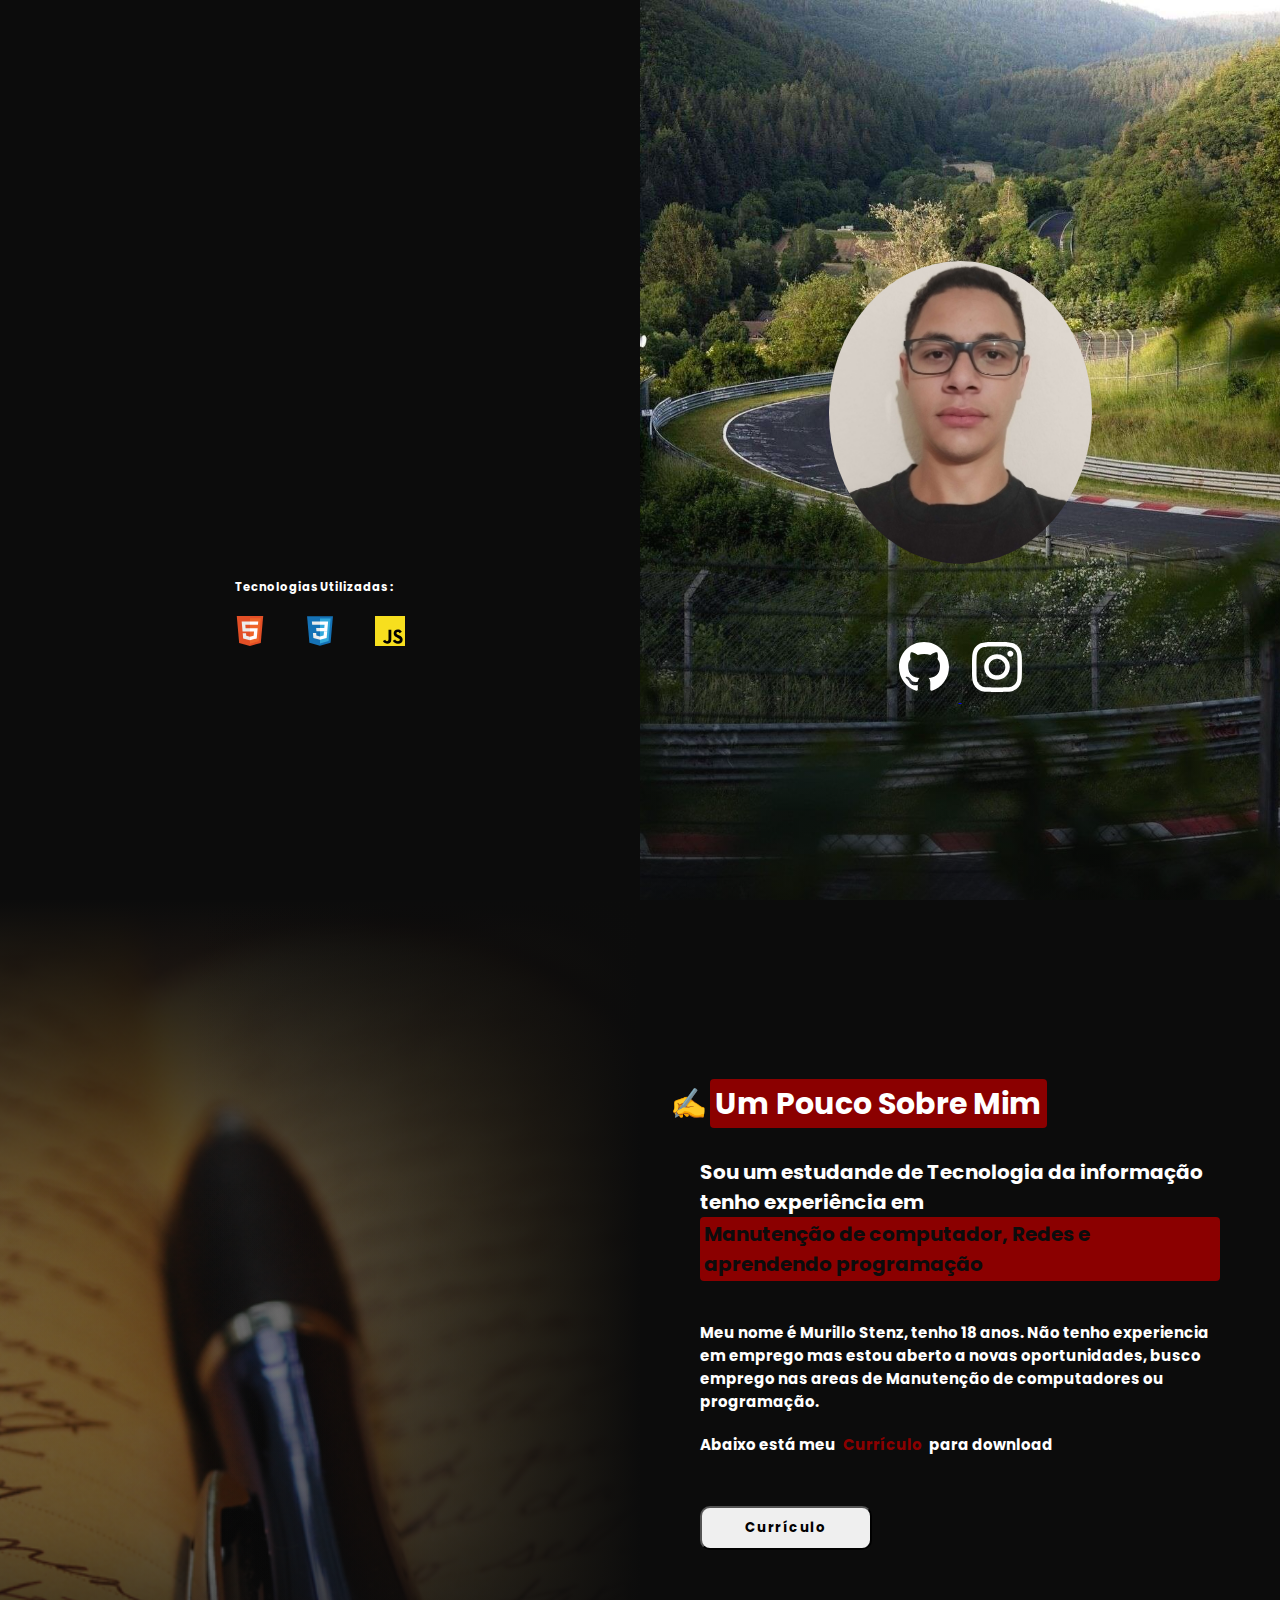
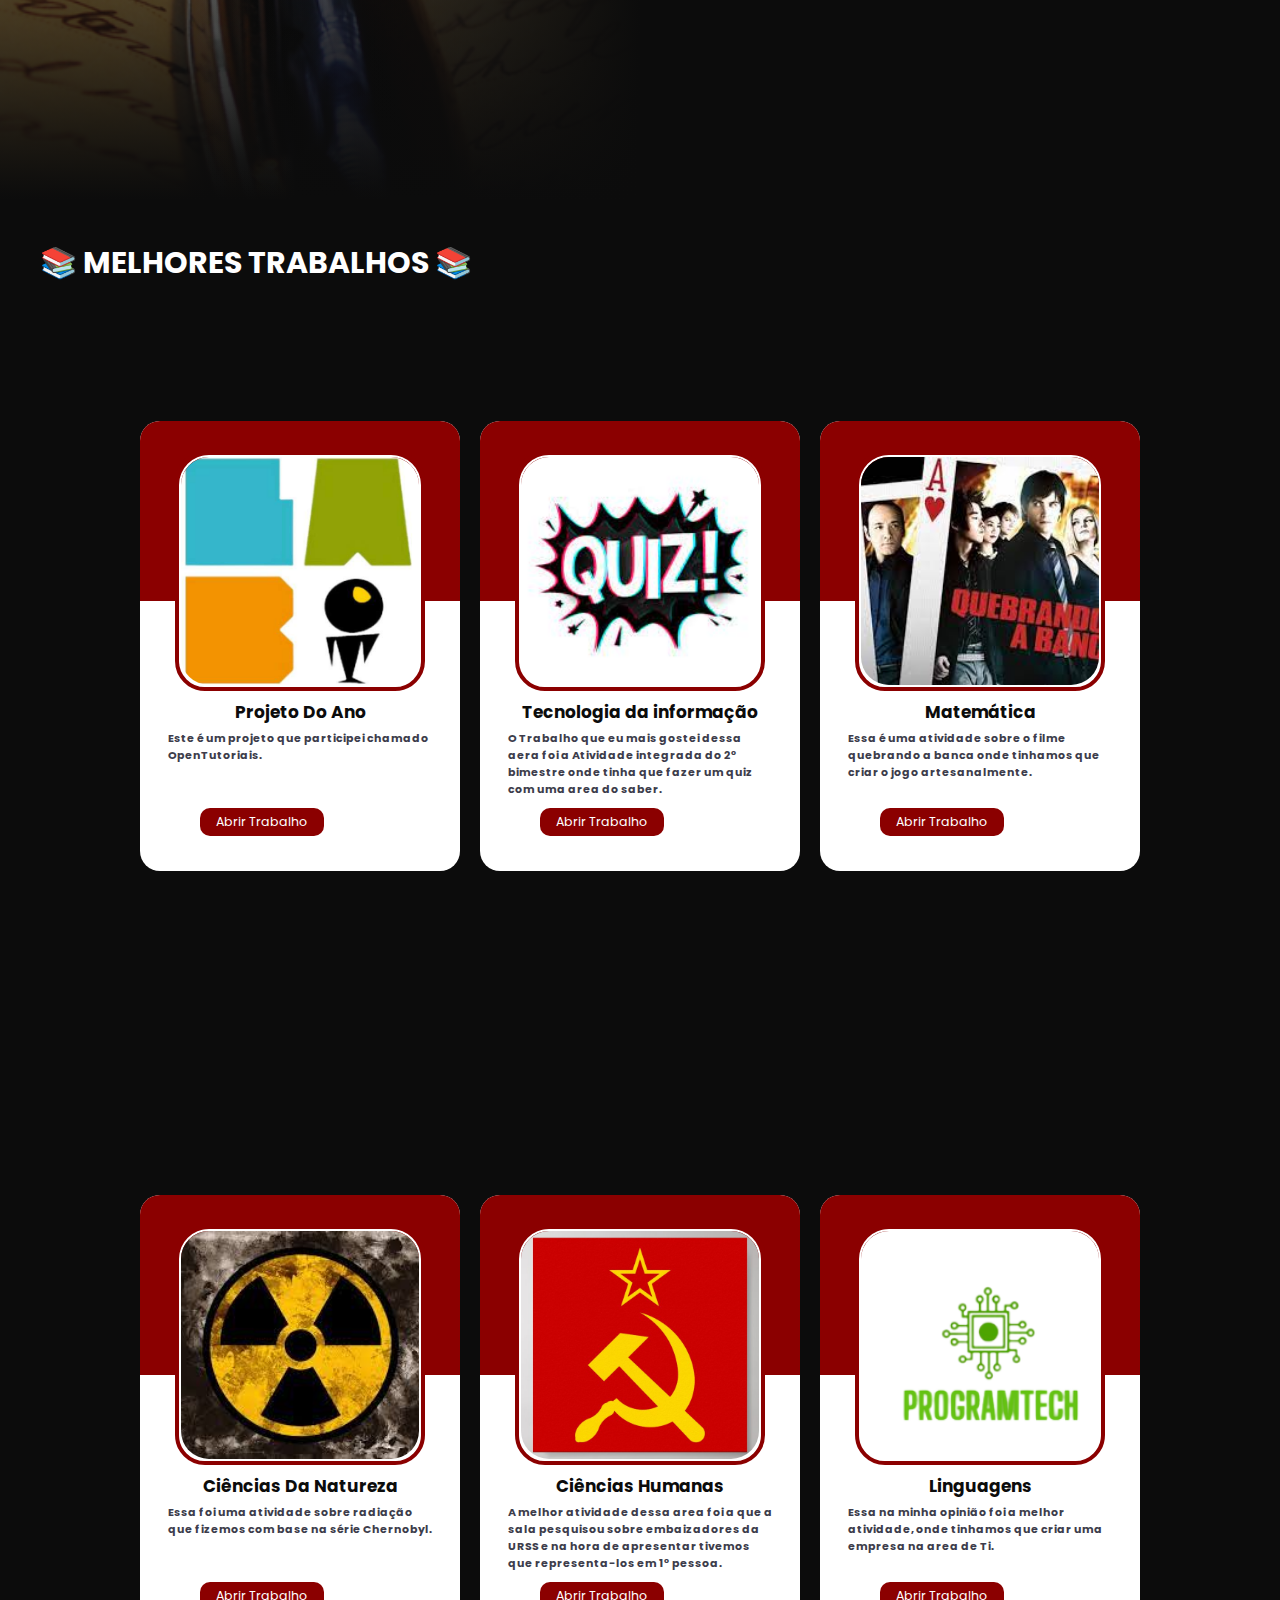
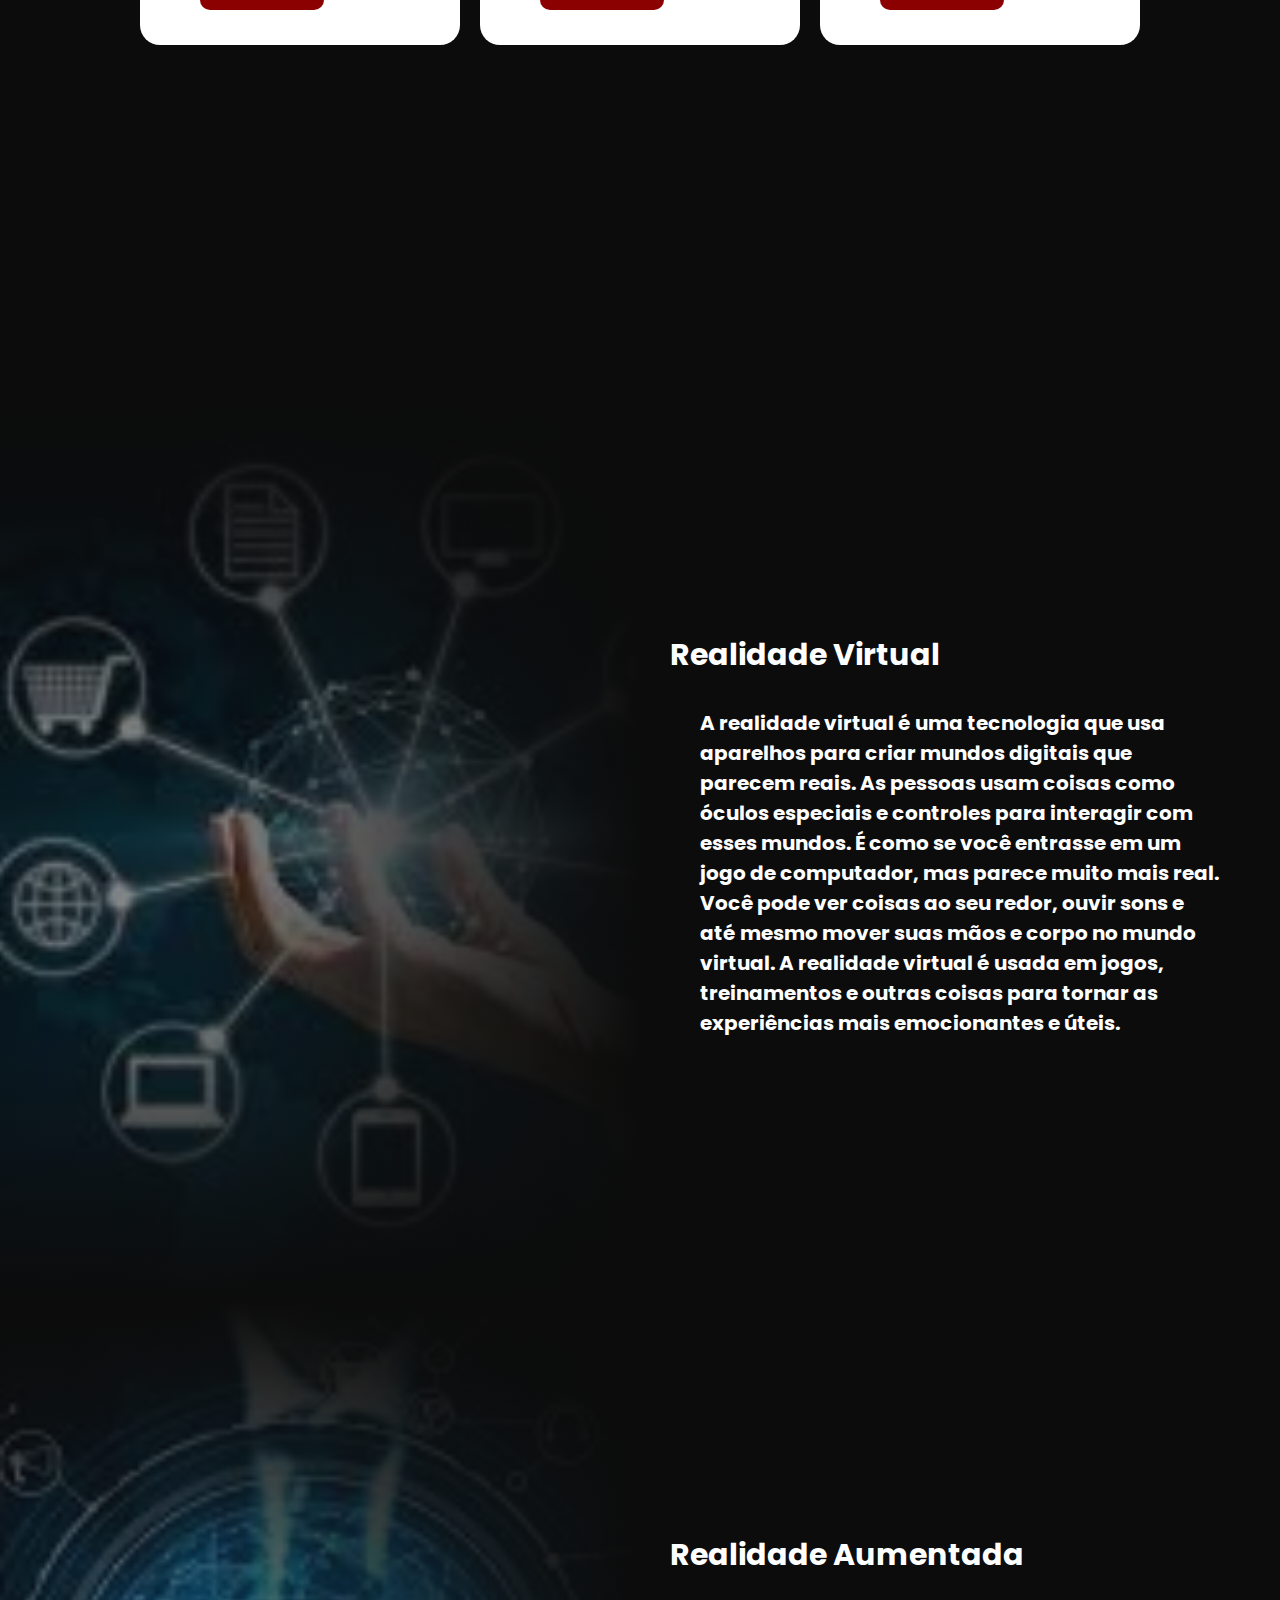
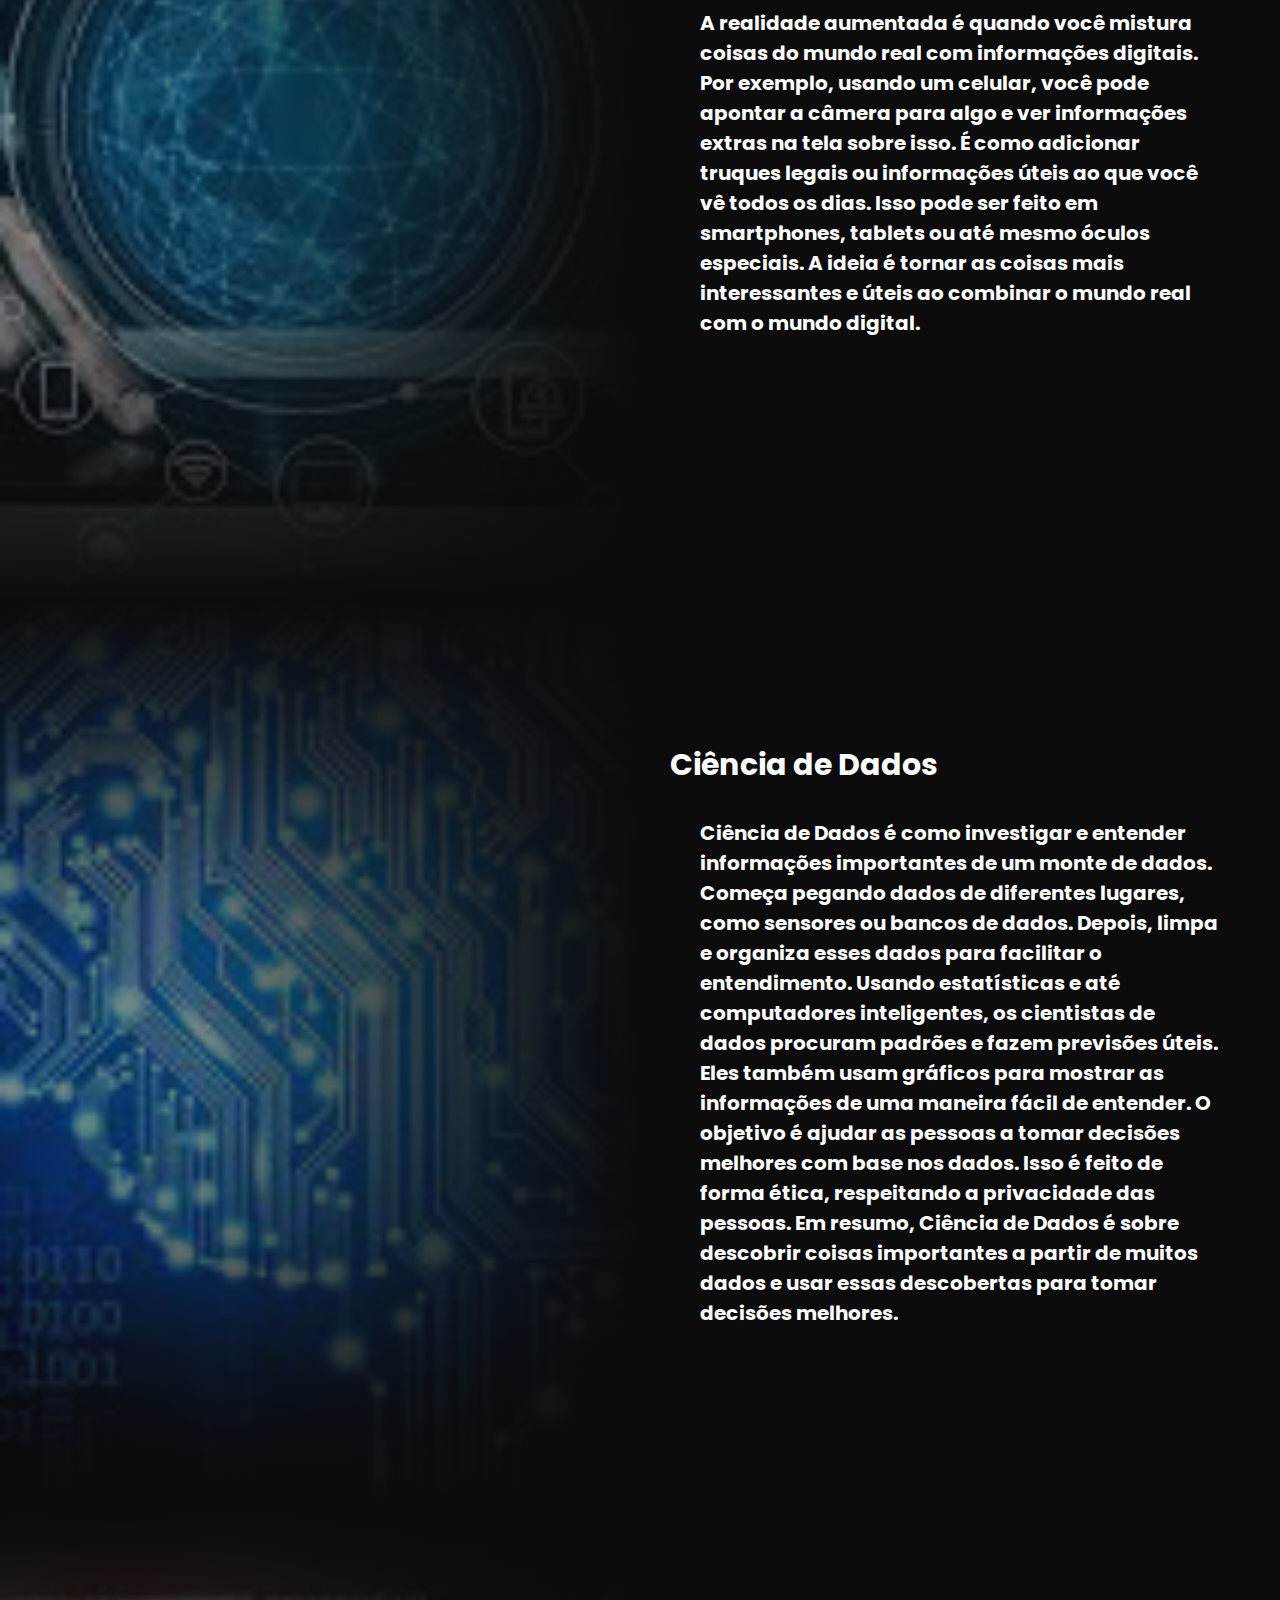
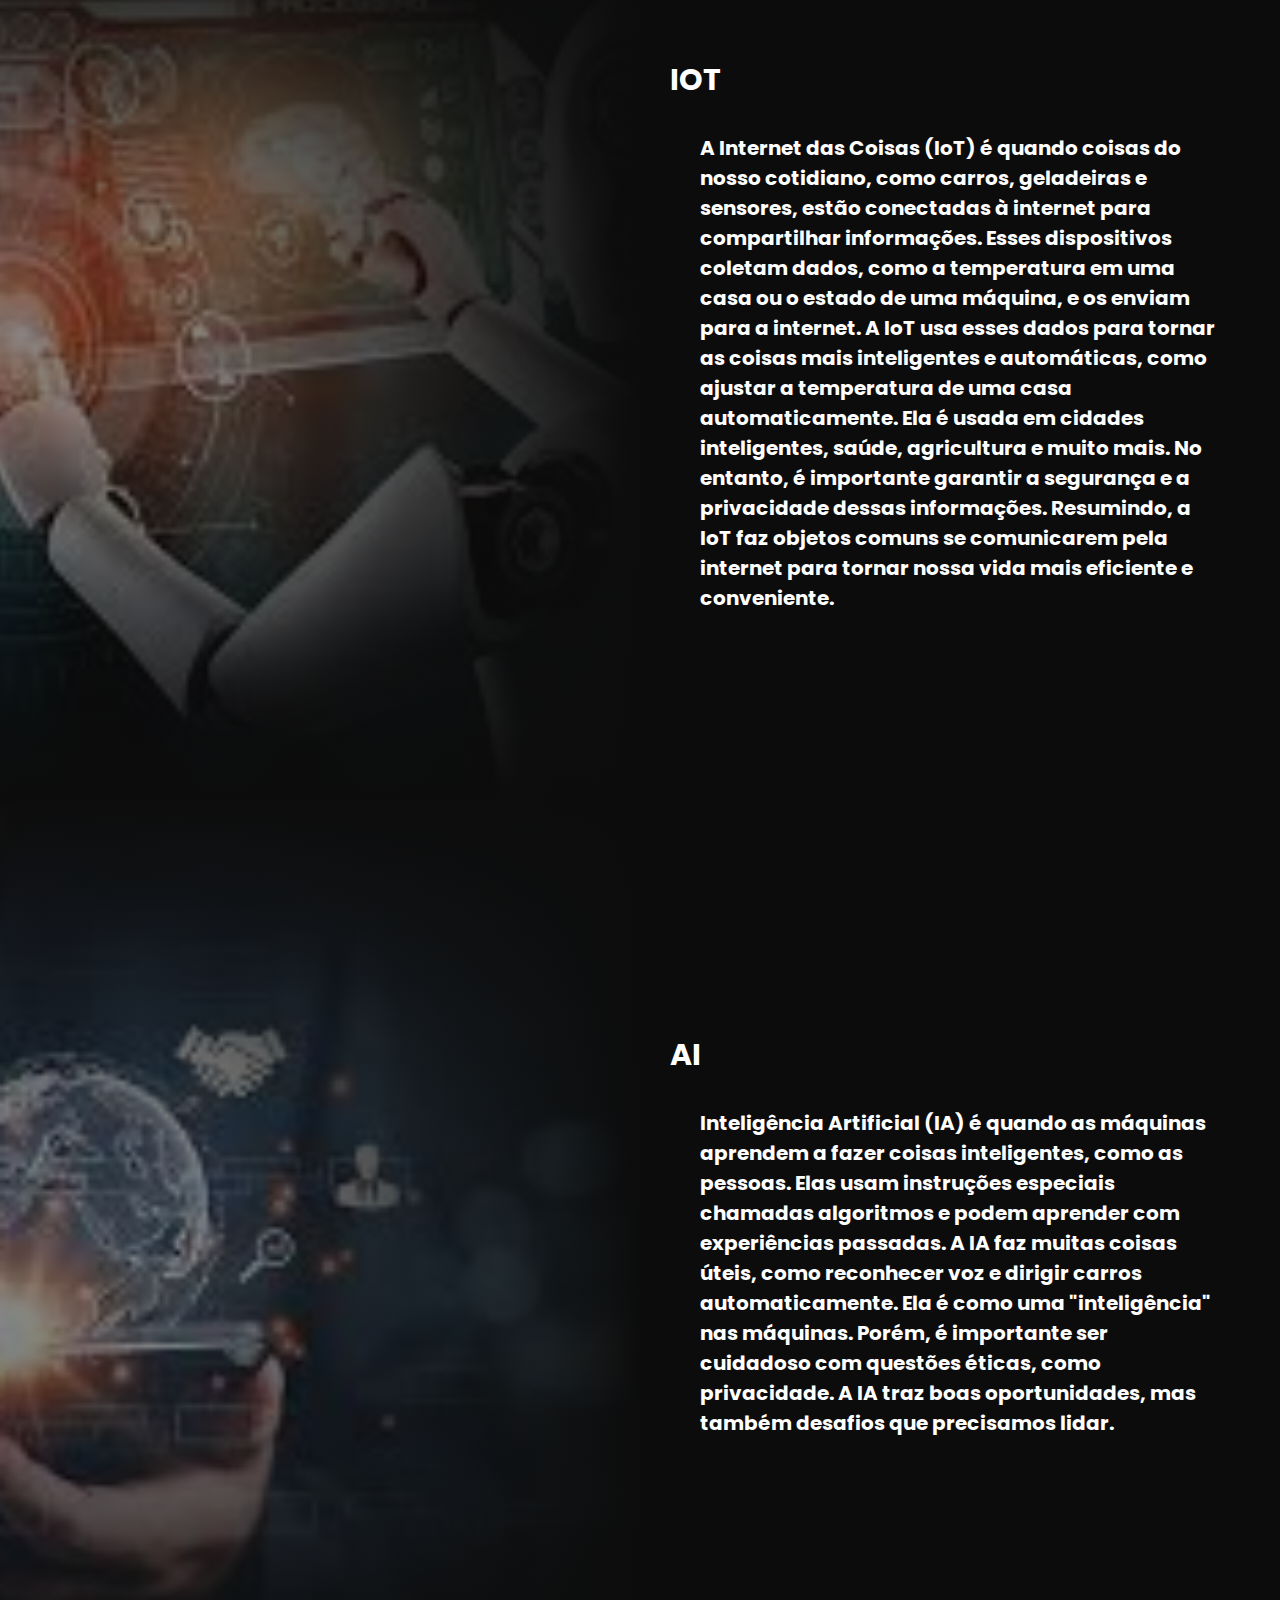
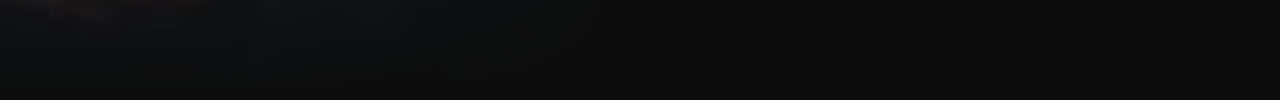
==== index.html @ 18e96265 "Meu primeiro commit" ====
<!DOCTYPE html>
<html lang="pt">
<head>
    <meta charset="UTF-8">
    <meta name="viewport" content="width=device-width, initial-scale=1.0">
    
    <link rel="stylesheet" href="style.css">
    <title>Portfólio</title>
</head>
<body>
    <!----- Person ----->
    <section id="person">
        <div class="person-content">
            <div class="person-name">
                <h1>Olá, <span></span></h1>
                <h1>Meu nome é <span></span></h1>
                <h1>Murillo Stenz <span></span></h1>
            </div>
            <div class="stacks-content">
                <h3>Tecnologias Utilizadas :</h3>
                <div class="stacks">
                    <ul>
                        <li>
                            <div data="HTML"> 
                                <img src="./svg/html.svg" alt="html-icon">
                            </div>
                        </li>
                    </ul>
                    <ul>
                        <li>
                            <div data="CSS">
                                <img src="/svg/css.svg" alt="css-icon">
                            </div>
                        </li>
                    </ul>
                    <ul>
                        <li>
                            <div data="JAVASCRIPT">
                                <img src="/svg/js.svg" alt="js-icon">
                            </div>
                        </li>
                    </ul>

                </div>
            </div>
        </div>



        <div class="person-background">
            <div class="wrapper-profile-photo"> 
                <img class="profile-photo" src="/img/eu.jpg" alt="foto-img">
            </div>
            
            <div class="links">
                <a href="https://github.com/MurilloStenz" target="_blank">
                    <img src="/svg/logo-github.svg" alt="icon-github">
                </a>
                <a href="https://instagram.com/murillostenz?igshid=MzMyNGUyNmU2YQ==" target="_blank">
                    <img src="/svg/logo-insta.svg" alt="icon-insta">
                </a>
            </div>

        </div>


    </section>
    <!----- End Person ----->

<!----About---->
    <section id="about">
        <div class="background-about">
            <div class="img-wrapper">
                <img src="/img/history.png" alt="foto-img">
            </div>
        </div>

        <div class="box-about">
            <div class="section-subtitle">
                <h2>
                    <p>✍️</p>
                    <p><span>Um Pouco Sobre Mim</span></p>
                </h2>
            </div>
            <h3>Sou um estudande de Tecnologia da informação
                tenho experiência em
                <p>Manutenção de computador, Redes 
                    e aprendendo programação</p>
            </h3>
            <h4>
                Meu nome é Murillo Stenz, tenho 18 anos. Não tenho experiencia em emprego
                mas estou aberto a novas oportunidades, busco emprego nas areas de Manutenção
                de computadores ou programação.
            </h4>

            <h4>
                Abaixo está meu <p>Currículo</p> para download
            </h4>

            <div class="button-cta">
                <button>Currículo</button>
            </div>
        </div>

    </section>
    <!----End About---->

    <!----Trabalhos----->
    <section id="Trabalhos">
        <div class="Trabalhos-title">
            <h2>📚 MELHORES TRABALHOS 📚</h2>
        </div>

        <div class="wrapper-Trabalhos">

            <div class="card-Trabalhos">
                <div class="content-Trabalhos">
                    <div class="image-Trabalho">
                        <a href="/">
                            <img src="/img/opentutoras.jpg" alt="Open-img">
                        </a>
                    </div>
                    <span>Projeto Do Ano</span>

                    <p>Este é um projeto que participei
                        chamado OpenTutoriais.
                    </p>
                    <div class="cta-Trabalhos">
                        <a href="/">
                            Abrir Trabalho
                        </a>
                    </div>
                </div>
            </div>
            <div class="card-Trabalhos">
                <div class="content-Trabalhos">
                    <div class="image-Trabalho">
                        <a href="/">
                            <img src="/img/quiz.jfif" alt="quiz-img">
                        </a>
                    </div>
                    <span>Tecnologia da informação</span>

                    <p>O Trabalho que eu mais gostei dessa aera
                        foi a Atividade integrada do 2º bimestre
                        onde tinha  que fazer um quiz com uma 
                        area do saber.
                    </p>
                    <div class="cta-Trabalhos">
                        <a href="/">
                            Abrir Trabalho
                        </a>
                    </div>
                </div>
            </div>
            
            <div class="card-Trabalhos">
                <div class="content-Trabalhos">
                    <div class="image-Trabalho">
                        <a href="/">
                            <img src="/img/quebrando.jfif" alt="Quebrando-img">
                        </a>
                    </div>
                    <span>Matemática</span>

                    <p>Essa é uma atividade sobre o 
                        filme quebrando a banca onde
                        tinhamos que criar o jogo artesanalmente.
                    </p>
                    <div class="cta-Trabalhos">
                        <a href="/">
                            Abrir Trabalho
                        </a>
                    </div>
                </div>
            </div>

        </div>
    </section>
    <!----End Trabalhos---->
    
    <!----Trabalhos 2---->
    <section id="Trabalhos2">
        <div class="wrapper-Trabalhos2">
            
            <div class="card-Trabalhos2">
                <div class="content-Trabalhos2">
                    <div class="image-Trabalho2">
                        <a href="/">
                            <img src="/img/chernobyl.jfif" alt="Rad-img">
                        </a>
                    </div>
                    <span>Ciências Da Natureza</span>
                    
                    <p>Essa foi uma atividade sobre radiação que fizemos com base na série Chernobyl.
                    </p>
                    <div class="cta-Trabalhos2">
                        <a href="/">
                            Abrir Trabalho
                        </a>
                    </div>
                </div>
            </div>
            <div class="card-Trabalhos2">
                <div class="content-Trabalhos2">
                    <div class="image-Trabalho2">
                        <a href="/">
                            <img src="/img/com.jpg" alt="com-img">
                        </a>
                    </div>
                    <span>Ciências Humanas</span>
                    
                    <p>A melhor atividade dessa area foi a que a sala pesquisou sobre embaizadores da URSS e na hora de apresentar tivemos que representa-los em 1º pessoa.
                    </p>
                    <div class="cta-Trabalhos2">
                        <a href="/">
                            Abrir Trabalho
                        </a>
                    </div>
                </div>
            </div>
            
            <div class="card-Trabalhos2">
                <div class="content-Trabalhos2">
                    <div class="image-Trabalho2">
                        <a href="/">
                            <img src="/img/program.png" alt="Program-img">
                        </a>
                    </div>
                    <span>Linguagens</span>
                    
                    <p>Essa na minha opinião foi a melhor atividade, onde tinhamos que criar uma empresa na area de Ti.
                    </p>
                    <div class="cta-Trabalhos2">
                        <a href="/">
                            Abrir Trabalho
                        </a>
                    </div>
                </div>
            </div>
            
        </div>
    </section>
    <!----End Trabalhos 2---->

    <!----Slider---->
   <section id="Slider">
    <div class="background-Slider">
        <div class="img-wrapper">
            <img src="/img/tecmao.jfif" alt="foto-img">
        </div>
    </div>

    <div class="box-Slider">
        <div class="section-subtitle">
            <h2>
                <p><span>Realidade Virtual</span></p>
            </h2>
        </div>
        <h3>
            A realidade virtual é uma tecnologia que usa aparelhos para criar mundos digitais que parecem reais. As pessoas usam coisas como óculos especiais e controles para interagir com esses mundos. É como se você entrasse em um jogo de computador, mas parece muito mais real. Você pode ver coisas ao seu redor, ouvir sons e até mesmo mover suas mãos e corpo no mundo virtual. A realidade virtual é usada em jogos, treinamentos e outras coisas para tornar as experiências mais emocionantes e úteis.
        </h3>
   </section>
    <!----End Slider---->

    <!----Slider2---->
    <section id="Slider2">
        <div class="background-Slider2">
            <div class="img-wrapper">
                <img src="/img/tectablet.jfif" alt="foto-img">
            </div>
        </div>
    
        <div class="box-Slider2">
            <div class="section-subtitle">
                <h2>
                    <p><span>Realidade Aumentada</span></p>
                </h2>
            </div>
            <h3>
                A realidade aumentada é quando você mistura coisas do mundo real com informações digitais. Por exemplo, usando um celular, você pode apontar a câmera para algo e ver informações extras na tela sobre isso. É como adicionar truques legais ou informações úteis ao que você vê todos os dias. Isso pode ser feito em smartphones, tablets ou até mesmo óculos especiais. A ideia é tornar as coisas mais interessantes e úteis ao combinar o mundo real com o mundo digital.
            </h3>
    </section>
    <!----End Slider2---->

    <!----Slider3---->
    <section id="Slider3">
        <div class="background-Slider3">
            <div class="img-wrapper">
                <img src="/img/teccerebro.jfif" alt="foto-img">
            </div>
        </div>
    
        <div class="box-Slider3">
            <div class="section-subtitle">
                <h2>
                    <p><span>Ciência de Dados</span></p>
                </h2>
            </div>
            <h3>
                Ciência de Dados é como investigar e entender informações importantes de um monte de dados. Começa pegando dados de diferentes lugares, como sensores ou bancos de dados. Depois, limpa e organiza esses dados para facilitar o entendimento. Usando estatísticas e até computadores inteligentes, os cientistas de dados procuram padrões e fazem previsões úteis. Eles também usam gráficos para mostrar as informações de uma maneira fácil de entender. O objetivo é ajudar as pessoas a tomar decisões melhores com base nos dados. Isso é feito de forma ética, respeitando a privacidade das pessoas. Em resumo, Ciência de Dados é sobre descobrir coisas importantes a partir de muitos dados e usar essas descobertas para tomar decisões melhores.
            </h3>
    </section>
    <!----End Slider3---->

    <!----Slider4---->
    <section id="Slider4">
        <div class="background-Slider4">
            <div class="img-wrapper">
                <img src="/img/tecrobo.jfif" alt="foto-img">
            </div>
        </div>
    
        <div class="box-Slider4">
            <div class="section-subtitle">
                <h2>
                    <p><span>IOT</span></p>
                </h2>
            </div>
            <h3>
                A Internet das Coisas (IoT) é quando coisas do nosso cotidiano, como carros, geladeiras e sensores, estão conectadas à internet para compartilhar informações. Esses dispositivos coletam dados, como a temperatura em uma casa ou o estado de uma máquina, e os enviam para a internet. A IoT usa esses dados para tornar as coisas mais inteligentes e automáticas, como ajustar a temperatura de uma casa automaticamente. Ela é usada em cidades inteligentes, saúde, agricultura e muito mais. No entanto, é importante garantir a segurança e a privacidade dessas informações. Resumindo, a IoT faz objetos comuns se comunicarem pela internet para tornar nossa vida mais eficiente e conveniente.
            </h3>
    </section>
    <!----End Slider4---->

    <!----Slider5---->
    <section id="Slider5">
        <div class="background-Slider5">
            <div class="img-wrapper">
                <img src="/img/teccelular.jfif" alt="foto-img">
            </div>
        </div>
    
        <div class="box-Slider5">
            <div class="section-subtitle">
                <h2>
                    <p><span>AI</span></p>
                </h2>
            </div>
            <h3>
                Inteligência Artificial (IA) é quando as máquinas aprendem a fazer coisas inteligentes, como as pessoas. Elas usam instruções especiais chamadas algoritmos e podem aprender com experiências passadas. A IA faz muitas coisas úteis, como reconhecer voz e dirigir carros automaticamente. Ela é como uma "inteligência" nas máquinas. Porém, é importante ser cuidadoso com questões éticas, como privacidade. A IA traz boas oportunidades, mas também desafios que precisamos lidar.
            </h3>
    </section>
    <!----End Slider5---->

</body>
</html>
---- style.css ----
@import url('https://fonts.googleapis.com/css2?family=Poppins:wght@400;500;700&display=swap');

* {
    margin: 0px;
    padding: 0px;
    box-sizing: border-box;
}

:root {
    --color-white: #fff;
    --color-pink: #d12f7a;
    --color-black: #0c0c0c;
    --color-purple: #5f01ac;
    --color-red: #e83845;
    --color-darkred: #8b0000;
    --color-redfruit: #de3163;
    --color-cinza: #3d3d4b;
}

html {
    scroll-behavior: smooth;
    font-size: 10px;
}

body {
    font-family: 'Poppins', sans-serif;
}

#person {
    height: 100vh;
    width: 100%;

    display: flex;
    align-items: center;

    background: var(--color-black);
}

.person-content {
   height: 100%;
   width: 50%;

   display: flex;
   justify-content: center;
   align-items: center;

   flex-direction: column;
   
   background: var(--color-black);
}
.person-content div h1 {
    color: transparent;

    padding: 0px 4px;
    position: relative;
    width: fit-content;

    font-size: 4.5rem;
    line-height: 6rem;

    animation: written_text .5s ease forwards;
}

.person-content div h1:nth-child(1) {
    animation-delay: 1s;
}
.person-content div h1:nth-child(2) {
    animation-delay: 2s;
}
.person-content div h1:nth-child(3) {
    animation: written_text_name .5s ease forwards;
    animation-delay: 3s;
}

.person-content div h1 span {
    position: absolute;
    top: 0;
    left: 0;

    width: 0px;
    height: 100%;
    background: var(--color-darkred);
    
    animation: written_text_box 1s ease;
    animation-delay: .5s;
}

.person-content div h1:nth-child(1) span {
    animation-delay: .5s;
}

.person-content div h1:nth-child(2) span {
    animation-delay: 1.5s;
}

.person-content div h1:nth-child(3) span {
    animation-delay: 2.5s;
}

.person-name {
    margin-top: 11rem;
}

.stacks-content {
    display: flex;
    justify-content: center;

    flex-direction: column;
    margin-top: 6rem;
}

.stacks-content h3 {
    color: var(--color-white);
    font-size: 1.15rem;

    margin-left: 20px;
}

.stacks {
    display: flex;
    align-items: center;

    flex-direction: row;
}

.stacks ul li {
    display: flex;
    align-items: center;

    position: relative;

    margin: 10px;
    padding: 10px;

    list-style: none;
}

.stacks ul li img {
    width: 30px;
    height: auto;

    transition: transform .3s ease;
}

.stacks ul li div img:hover{
    transform: scale(1.2);
    cursor: pointer;
}

.stacks ul li div:hover::after {
    content: attr(data);
    position: absolute;
    top: 50px;
    left: 10px;

    width: 20px;
    height: 20px;

    color: var(--color-white);
}

.person-background {
    height: 100vh;
    width: 50%;

    display: flex;
    justify-content: center;
    align-items: center;

    position: relative;
    flex-direction: column;

    background-image: url(img/nuerburg.jpg);
    background-size: cover;

    z-index: 1;
}

.person-background::after{
    content: "";
    position: absolute;
    top: 0;
    left: 0;

    height: 100%;
    width: 100%;

    opacity: .7;
    z-index: -1;
    
    background:
    linear-gradient(180deg, transparent 40%, var(--color-black));
    
}

.wrapper-profile-photo {
    display: flex;
    justify-content: center;
    align-items: center;

    padding: 14px;
    margin: 20px 15px;

    border-radius: 100%;

    background: 
    radial-gradient(rgba(0,0,0,0.15) 60%, transparent 0),
    radial-gradient(#000 68%, transparent 0),
    linear-gradient(to top right #ffa500 0%, #ff1494 100%);

}

.wrapper-profile-photo img {
    padding: 14px;
    margin: 20px 15px;

    width: 50%;
    border-radius: 50%;
}

.links img {
    width: 50px;
    height: 50px;  

    margin: 10px;
    filter: brightness(1);
    transition: all .3s ease;
}

.links a img:hover {
    transform: scale(1.15);
    filter: brightness(1);
}
/*final da primeira pagina*/

/*Começo da seguna pagina*/
#about {
    height: 100vh;
    width: 100%;
    background: var(--color-black);

    display: flex;
    color: var(--color-white);
}

.background-about {
    width: 50%;
    height: 100%;

    display: flex;
    justify-content: center;
    align-items: center;
}

.img-wrapper {
    height: 100%;
    width: 100%;

    position: relative;
}

.img-wrapper::after {
    content: "";
    position: absolute;
    top: 0;
    left: 0;

    height: 100%;
    width: 100%;

    background: 
    linear-gradient(.25turn, transparent 30%, var(--color-black)),
    linear-gradient(.5turn, transparent 30%, var(--color-black)),
    linear-gradient(1turn, transparent 30%, var(--color-black));

}

.img-wrapper img{
    height: 100%;
    width: 100%;

    object-fit:cover;
}

.box-about {
    display: flex;
    justify-content: center;
    flex-direction: column;

    width: 50%;

    padding: 3rem;
}

.section-subtitle h2 p {
    display: inline-block;
    font-size: 3rem;
}

.section-subtitle h2 p:nth-child(2) span{
    padding: 3px 5px;
    border-radius: 4px;

    color: var(--color-black);
    background: var(--color-darkred);
}

.box-about h3 {
    margin: 3rem;
    font-size: 2rem;
}

.box-about h3 p {
    display: inline-block;

    width: fit-content;
    padding: 2px 4px;
    border-radius: 4px;

    color: var(--color-black);
    background: var(--color-darkred);
}

.box-about h4 {
    margin: 1rem 3rem;
    font-size: 1.5rem;
}

.box-about h4 p {
    display: inline;
    padding: 2px 4px;

    color: var(--color-darkred);
    font-size: bold;
    font-weight: 1.75rem;
}

.button-cta {
    display: flex;

    max-width: 190px;
    margin: 4rem 3rem;
}

.button-cta button {
    display: inline-block;

    width: 100%;
    max-width: 172px;

    padding: 10px;
    margin-bottom: 3rem;

    font-family: 'Poppins', sans-serif;
    font-weight: 700;
    letter-spacing: .15rem;

    border-radius: 10px;
    cursor: pointer;
}

.button-cta button:hover {
    transition: all .3 ease;
    filter: brightness(.8);
}
/*Fim da Segunda pagina*/

/*Inicio da terceira pagina*/
#Trabalhos {
    height: 100vh;
    width: 100%;
    background: var(--color-black);

    display: flex;
    flex-direction: column;

    color: var(--color-white);
}

.Trabalhos-title h2 {
    margin: 3rem;
    padding: 1rem;

    font-size: 3rem;
    color: var(--color-white);
}

.wrapper-Trabalhos {
    display: flex;
    align-items: center;
    justify-content: center;
    flex-direction: row;
    
    height: 500px;
    
    margin: 7rem;

    color: var(--color-black);
}

.card-Trabalhos {
    width: 320px;
    height: 450px;

    padding: 30px 20px 20px;
    margin: 0px 10px;

    position: relative;
    background: var(--color-white);

    display: flex;
    align-items: center;
    flex-direction: column;

    border-radius: 20px;
}

.card-Trabalhos::after {
    content: "";
    position: absolute;
    top: 0;
    left: 0;

    height: 40%;
    width: 100%;

    background: var(--color-darkred);
    border-radius: 20px 20px 0px 0px;
}

.content-Trabalhos {
    height: 100%;
    width: 100%;

    display: flex;
    flex-direction: column;
    
    z-index: 1;
}

.image-Trabalho {
    height: 240px;
    width: 250px;
    
    position: relative;
    object-fit: cover;
    overflow: hidden;
    border-radius: 30px;
    
    border: 4px solid var(--color-darkred);
    
    margin: 0 auto;
}

.image-Trabalho a img {
    height: 100%;
    width: 100%;
    object-fit: cover;
    border-radius: 30px;
    position: absolute;
    top: 0;
    left: 0;
    
    border: 2px solid var(--color-white);

    transition: transform .3s ease-out;
    cursor: pointer;
}

.image-Trabalho img:hover {
    transform: scale(1.1);
}

.content-Trabalhos span {
    color: var(--color-black);
    font-weight: bold;
    font-size: 1.7rem;

    margin: .75rem auto .5rem auto;
}

.content-Trabalhos p {
    color: var(--color-cinza);
    font-weight: bold;
    font-size: 1.1rem;
    margin: 0rem .75rem;
}

.cta-Trabalhos {
    width: 200px;
    margin: auto auto 15px auto;

    display: flex;
    align-items: center;
    justify-content: space-between;
}

.cta-Trabalhos a {
    padding: 5px 16px;

    font-size: 1.25rem;
    background: var(--color-darkred);
    color: var(--color-white);

    border-radius: 10px;

    text-decoration: none;

    transition: opacity .3s ease;
}

.cta-Trabalhos a:hover {
    opacity: .7;
}

/*Meio*/

#Trabalhos2 {
    height: 100vh;
    width: 100%;
    background: var(--color-black);

    display: flex;
    flex-direction: column;

    color: var(--color-white);
}

.wrapper-Trabalhos2 {
    display: flex;
    align-items: center;
    justify-content: center;
    flex-direction: row;
    
    height: 500px;
    
    margin: 7rem;

    color: var(--color-black);
}

.card-Trabalhos2 {
    width: 320px;
    height: 450px;

    padding: 30px 20px 20px;
    margin: 0px 10px;

    position: relative;
    background: var(--color-white);

    display: flex;
    align-items: center;
    flex-direction: column;

    border-radius: 20px;
}

.card-Trabalhos2::after {
    content: "";
    position: absolute;
    top: 0;
    left: 0;

    height: 40%;
    width: 100%;

    background: var(--color-darkred);
    border-radius: 20px 20px 0px 0px;
}

.content-Trabalhos2 {
    height: 100%;
    width: 100%;

    display: flex;
    flex-direction: column;
    
    z-index: 1;
}

.image-Trabalho2 {
    height: 240px;
    width: 250px;
    
    position: relative;
    object-fit: cover;
    overflow: hidden;
    border-radius: 30px;
    
    border: 4px solid var(--color-darkred);
    
    margin: 0 auto;
}

.image-Trabalho2 a img {
    height: 100%;
    width: 100%;
    object-fit: cover;
    border-radius: 30px;
    position: absolute;
    top: 0;
    left: 0;
    
    border: 2px solid var(--color-white);

    transition: transform .3s ease-out;
    cursor: pointer;
}

.image-Trabalho2 img:hover {
    transform: scale(1.1);
}

.content-Trabalhos2 span {
    color: var(--color-black);
    font-weight: bold;
    font-size: 1.7rem;

    margin: .75rem auto .5rem auto;
}

.content-Trabalhos2 p {
    color: var(--color-cinza);
    font-weight: bold;
    font-size: 1.1rem;
    margin: 0rem .75rem;
}

.cta-Trabalhos2 {
    width: 200px;
    margin: auto auto 15px auto;

    display: flex;
    align-items: center;
    justify-content: space-between;
}

.cta-Trabalhos2 a {
    padding: 5px 16px;

    font-size: 1.25rem;
    background: var(--color-darkred);
    color: var(--color-white);

    border-radius: 10px;

    text-decoration: none;

    transition: opacity .3s ease;
}

.cta-Trabalhos2 a:hover {
    opacity: .7;
}

/*Fim da terceira pagina*/

/*Começo Slides*/

/*slide1*/ 

#Slider {
    height: 100vh;
    width: 100%;
    background: var(--color-black);

    display: flex;
    color: var(--color-white);
}

.background-Slider {
    width: 50%;
    height: 100%;

    display: flex;
    justify-content: center;
    align-items: center;
}

.img-wrapper {
    height: 100%;
    width: 100%;

    position: relative;
}

.img-wrapper::after {
    content: "";
    position: absolute;
    top: 0;
    left: 0;

    height: 100%;
    width: 100%;

    background: 
    linear-gradient(.25turn, transparent 30%, var(--color-black)),
    linear-gradient(.5turn, transparent 30%, var(--color-black)),
    linear-gradient(1turn, transparent 30%, var(--color-black));

}

.img-wrapper img{
    height: 100%;
    width: 100%;

    object-fit:cover;
}

.box-Slider {
    display: flex;
    justify-content: center;
    flex-direction: column;

    width: 50%;

    padding: 3rem;
}

.section-subtitle h2 p {
    display: inline-block;
    font-size: 3rem;
}

.section-subtitle h2 p:nth-child(2) span{
    padding: 3px 5px;
    border-radius: 4px;

    color: var(--color-white);
}

.box-Slider h3 {
    margin: 3rem;
    font-size: 2rem;
}

/*slide2*/

#Slider2 {
    height: 100vh;
    width: 100%;
    background: var(--color-black);

    display: flex;
    color: var(--color-white);
}

.background-Slider2 {
    width: 50%;
    height: 100%;

    display: flex;
    justify-content: center;
    align-items: center;
}

.img-wrapper {
    height: 100%;
    width: 100%;

    position: relative;
}

.img-wrapper::after {
    content: "";
    position: absolute;
    top: 0;
    left: 0;

    height: 100%;
    width: 100%;

    background: 
    linear-gradient(.25turn, transparent 30%, var(--color-black)),
    linear-gradient(.5turn, transparent 30%, var(--color-black)),
    linear-gradient(1turn, transparent 30%, var(--color-black));

}

.img-wrapper img{
    height: 100%;
    width: 100%;

    object-fit:cover;
}

.box-Slider2 {
    display: flex;
    justify-content: center;
    flex-direction: column;

    width: 50%;

    padding: 3rem;
}

.section-subtitle h2 p {
    display: inline-block;
    font-size: 3rem;
}

.section-subtitle h2 p:nth-child(2) span{
    padding: 3px 5px;
    border-radius: 4px;

    color: var(--color-white);
}

.box-Slider2 h3 {
    margin: 3rem;
    font-size: 2rem;
}

/*slide3*/

#Slider3 {
    height: 100vh;
    width: 100%;
    background: var(--color-black);

    display: flex;
    color: var(--color-white);
}

.background-Slider3 {
    width: 50%;
    height: 100%;

    display: flex;
    justify-content: center;
    align-items: center;
}

.img-wrapper {
    height: 100%;
    width: 100%;

    position: relative;
}

.img-wrapper::after {
    content: "";
    position: absolute;
    top: 0;
    left: 0;

    height: 100%;
    width: 100%;

    background: 
    linear-gradient(.25turn, transparent 30%, var(--color-black)),
    linear-gradient(.5turn, transparent 30%, var(--color-black)),
    linear-gradient(1turn, transparent 30%, var(--color-black));

}

.img-wrapper img{
    height: 100%;
    width: 100%;

    object-fit:cover;
}

.box-Slider3 {
    display: flex;
    justify-content: center;
    flex-direction: column;

    width: 50%;

    padding: 3rem;
}

.section-subtitle h2 p {
    display: inline-block;
    font-size: 3rem;
}

.section-subtitle h2 p:nth-child(2) span{
    padding: 3px 5px;
    border-radius: 4px;

    color: var(--color-white);
}

.box-Slider3 h3 {
    margin: 3rem;
    font-size: 2rem;
}

/*slide4*/

#Slider4 {
    height: 100vh;
    width: 100%;
    background: var(--color-black);

    display: flex;
    color: var(--color-white);
}

.background-Slider4 {
    width: 50%;
    height: 100%;

    display: flex;
    justify-content: center;
    align-items: center;
}

.img-wrapper {
    height: 100%;
    width: 100%;

    position: relative;
}

.img-wrapper::after {
    content: "";
    position: absolute;
    top: 0;
    left: 0;

    height: 100%;
    width: 100%;

    background: 
    linear-gradient(.25turn, transparent 30%, var(--color-black)),
    linear-gradient(.5turn, transparent 30%, var(--color-black)),
    linear-gradient(1turn, transparent 30%, var(--color-black));

}

.img-wrapper img{
    height: 100%;
    width: 100%;

    object-fit:cover;
}

.box-Slider4 {
    display: flex;
    justify-content: center;
    flex-direction: column;

    width: 50%;

    padding: 3rem;
}

.section-subtitle h2 p {
    display: inline-block;
    font-size: 3rem;
}

.section-subtitle h2 p:nth-child(2) span{
    padding: 3px 5px;
    border-radius: 4px;

    color: var(--color-white);
}

.box-Slider4 h3 {
    margin: 3rem;
    font-size: 2rem;
}

/*slide5*/

#Slider5 {
    height: 100vh;
    width: 100%;
    background: var(--color-black);

    display: flex;
    color: var(--color-white);
}

.background-Slider5 {
    width: 50%;
    height: 100%;

    display: flex;
    justify-content: center;
    align-items: center;
}

.img-wrapper {
    height: 100%;
    width: 100%;

    position: relative;
}

.img-wrapper::after {
    content: "";
    position: absolute;
    top: 0;
    left: 0;

    height: 100%;
    width: 100%;

    background: 
    linear-gradient(.25turn, transparent 30%, var(--color-black)),
    linear-gradient(.5turn, transparent 30%, var(--color-black)),
    linear-gradient(1turn, transparent 30%, var(--color-black));

}

.img-wrapper img{
    height: 100%;
    width: 100%;

    object-fit:cover;
}

.box-Slider5 {
    display: flex;
    justify-content: center;
    flex-direction: column;

    width: 50%;

    padding: 3rem;
}

.section-subtitle h2 p {
    display: inline-block;
    font-size: 3rem;
}

.section-subtitle h2 p:nth-child(2) span{
    padding: 3px 5px;
    border-radius: 4px;

    color: var(--color-white);
}

.box-Slider5 h3 {
    margin: 3rem;
    font-size: 2rem;
}

/*Fim slides*/

@keyframes written_text {
    100% {
        color: var(--color-white)
    }
}
@keyframes written_text_name {
    100% {
        color: var(--color-darkred)
    }
}
@keyframes written_text_box {
    50% {
        width: 100%;
        left: 0;
    }

    100% {
        width: 0;
        left: 100%;
    }
}
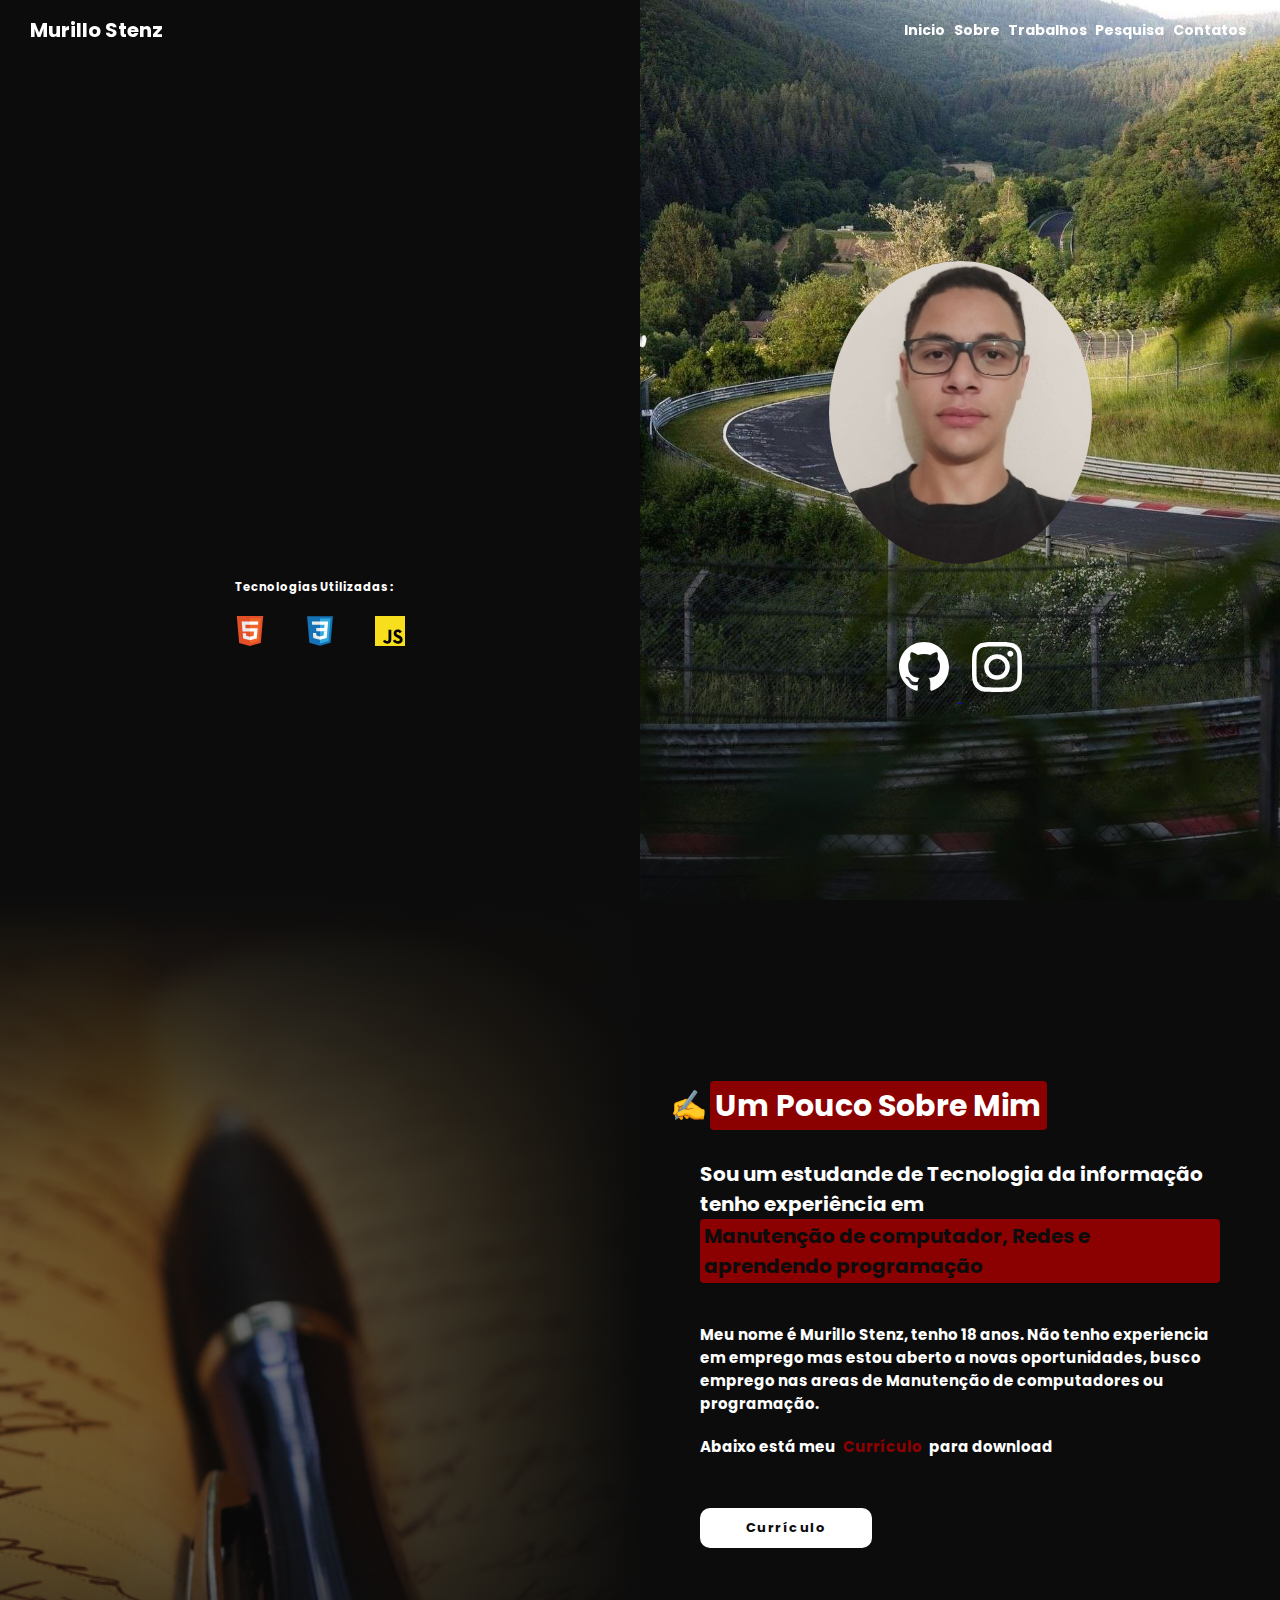
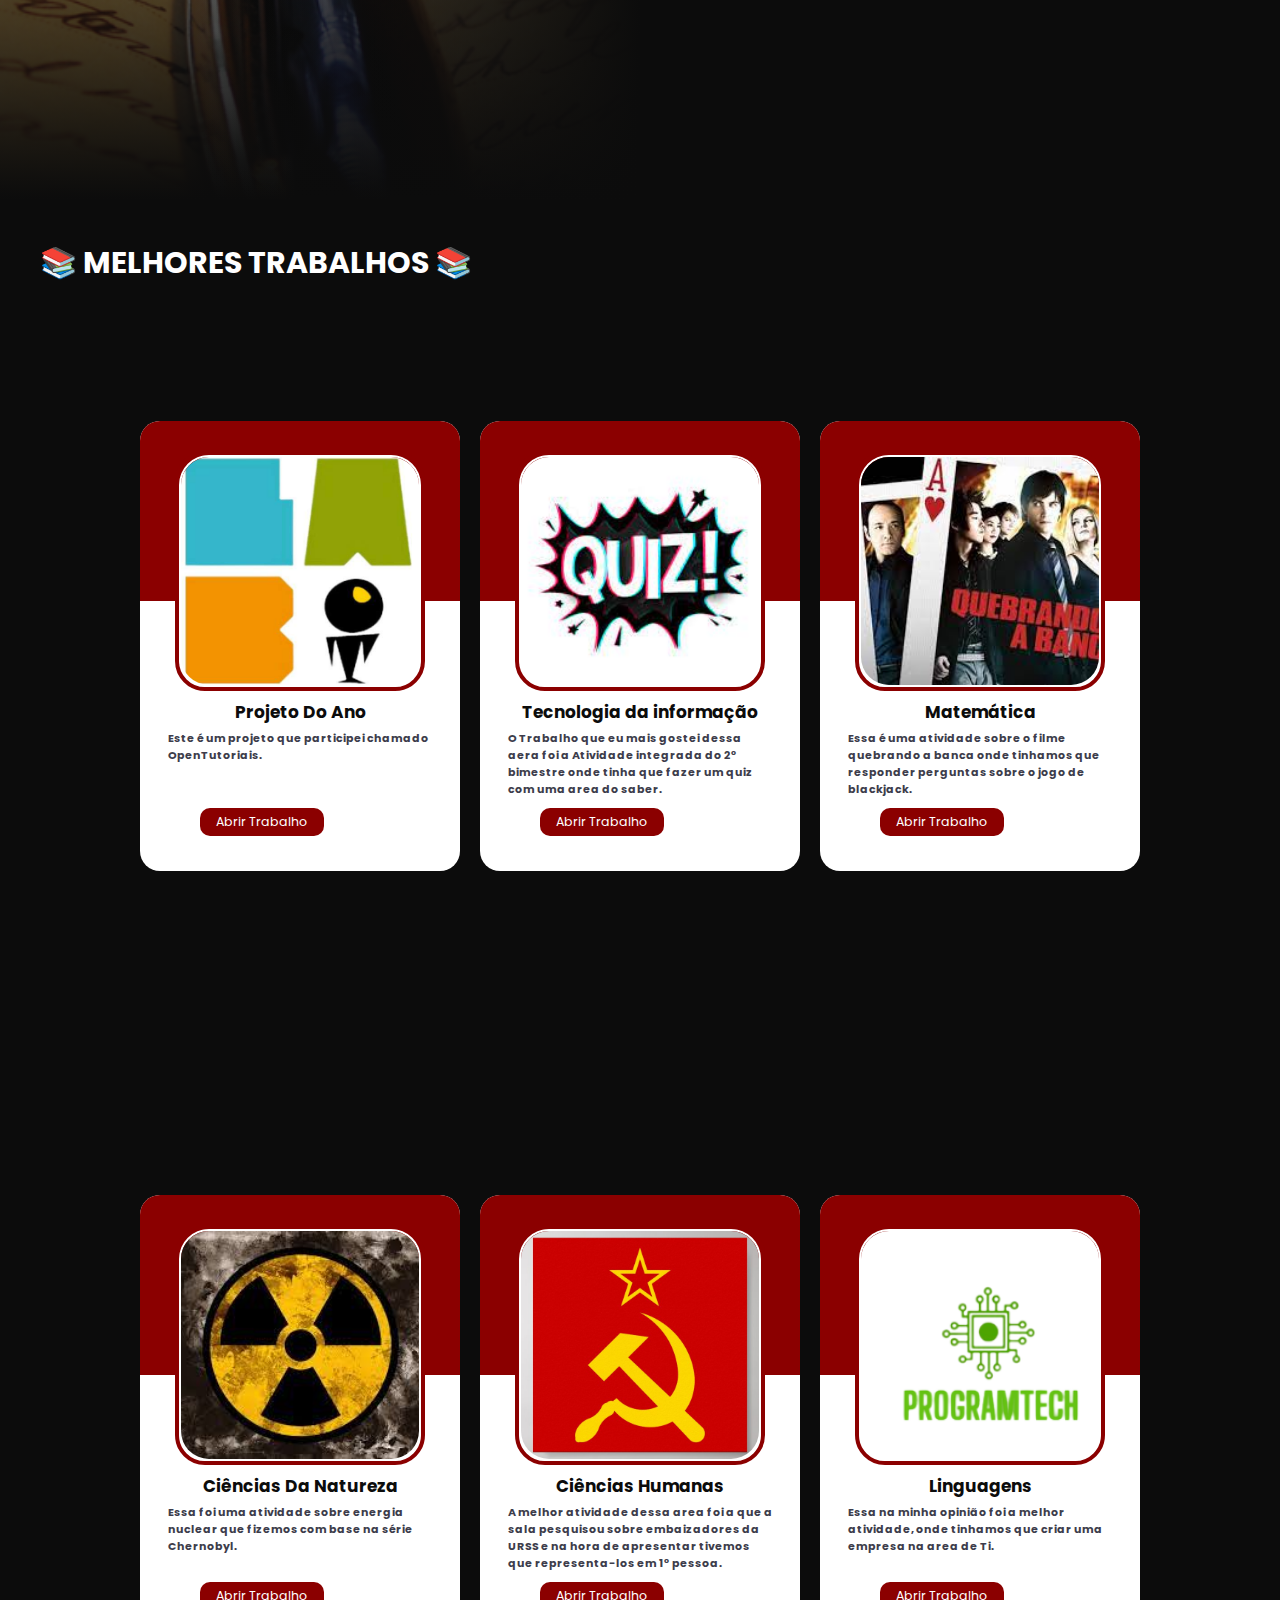
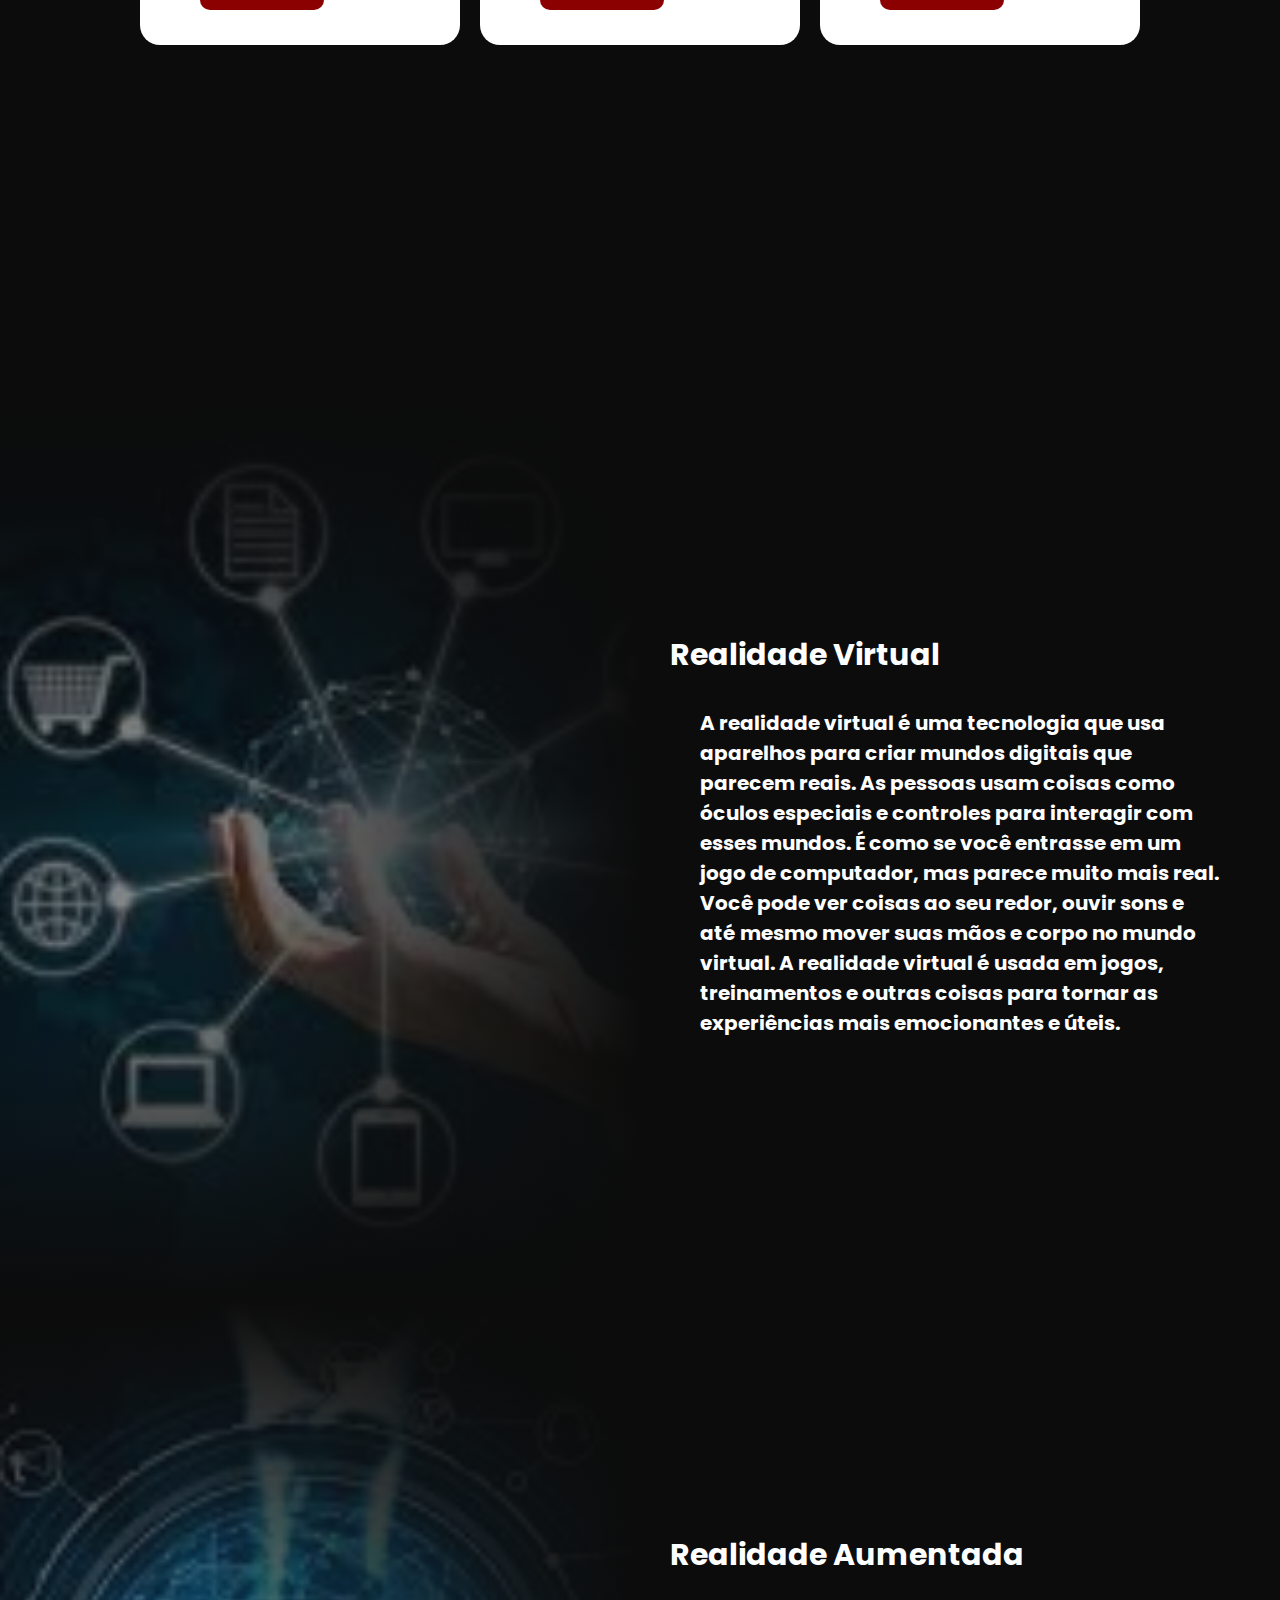
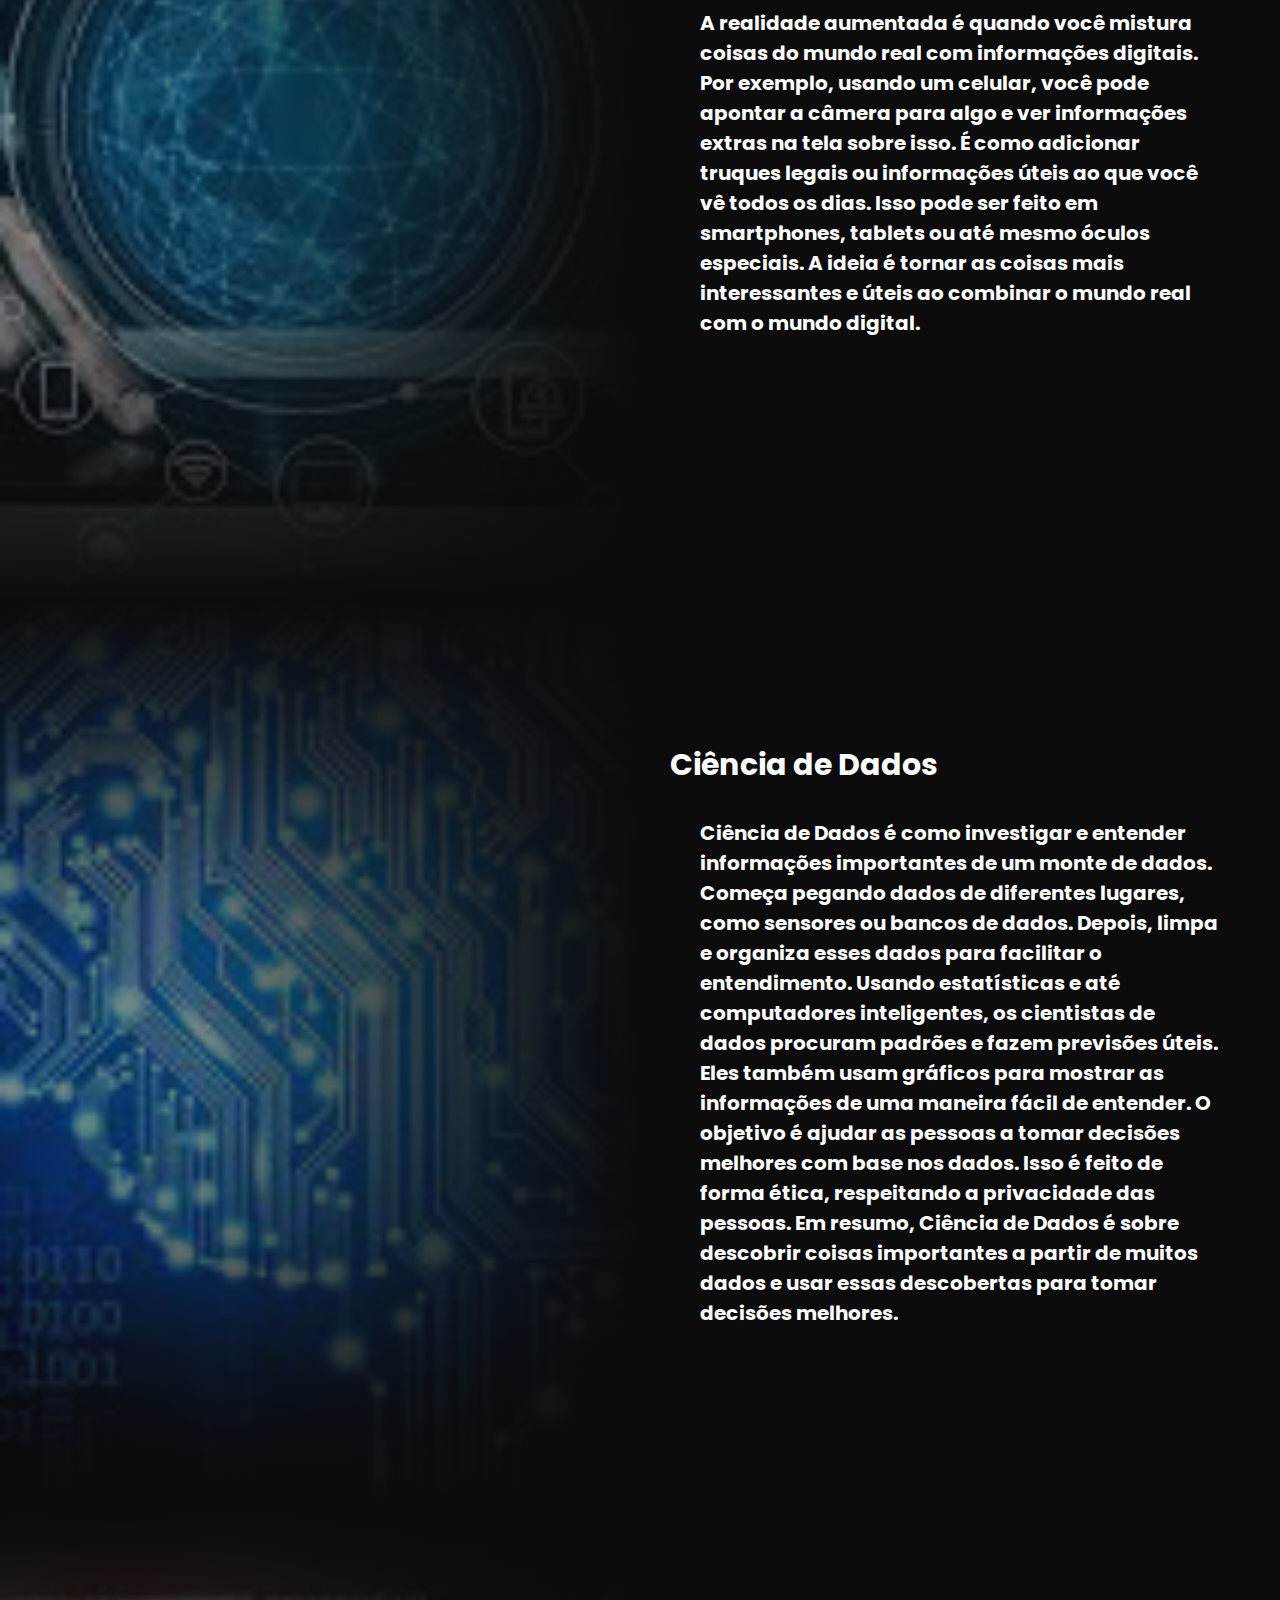
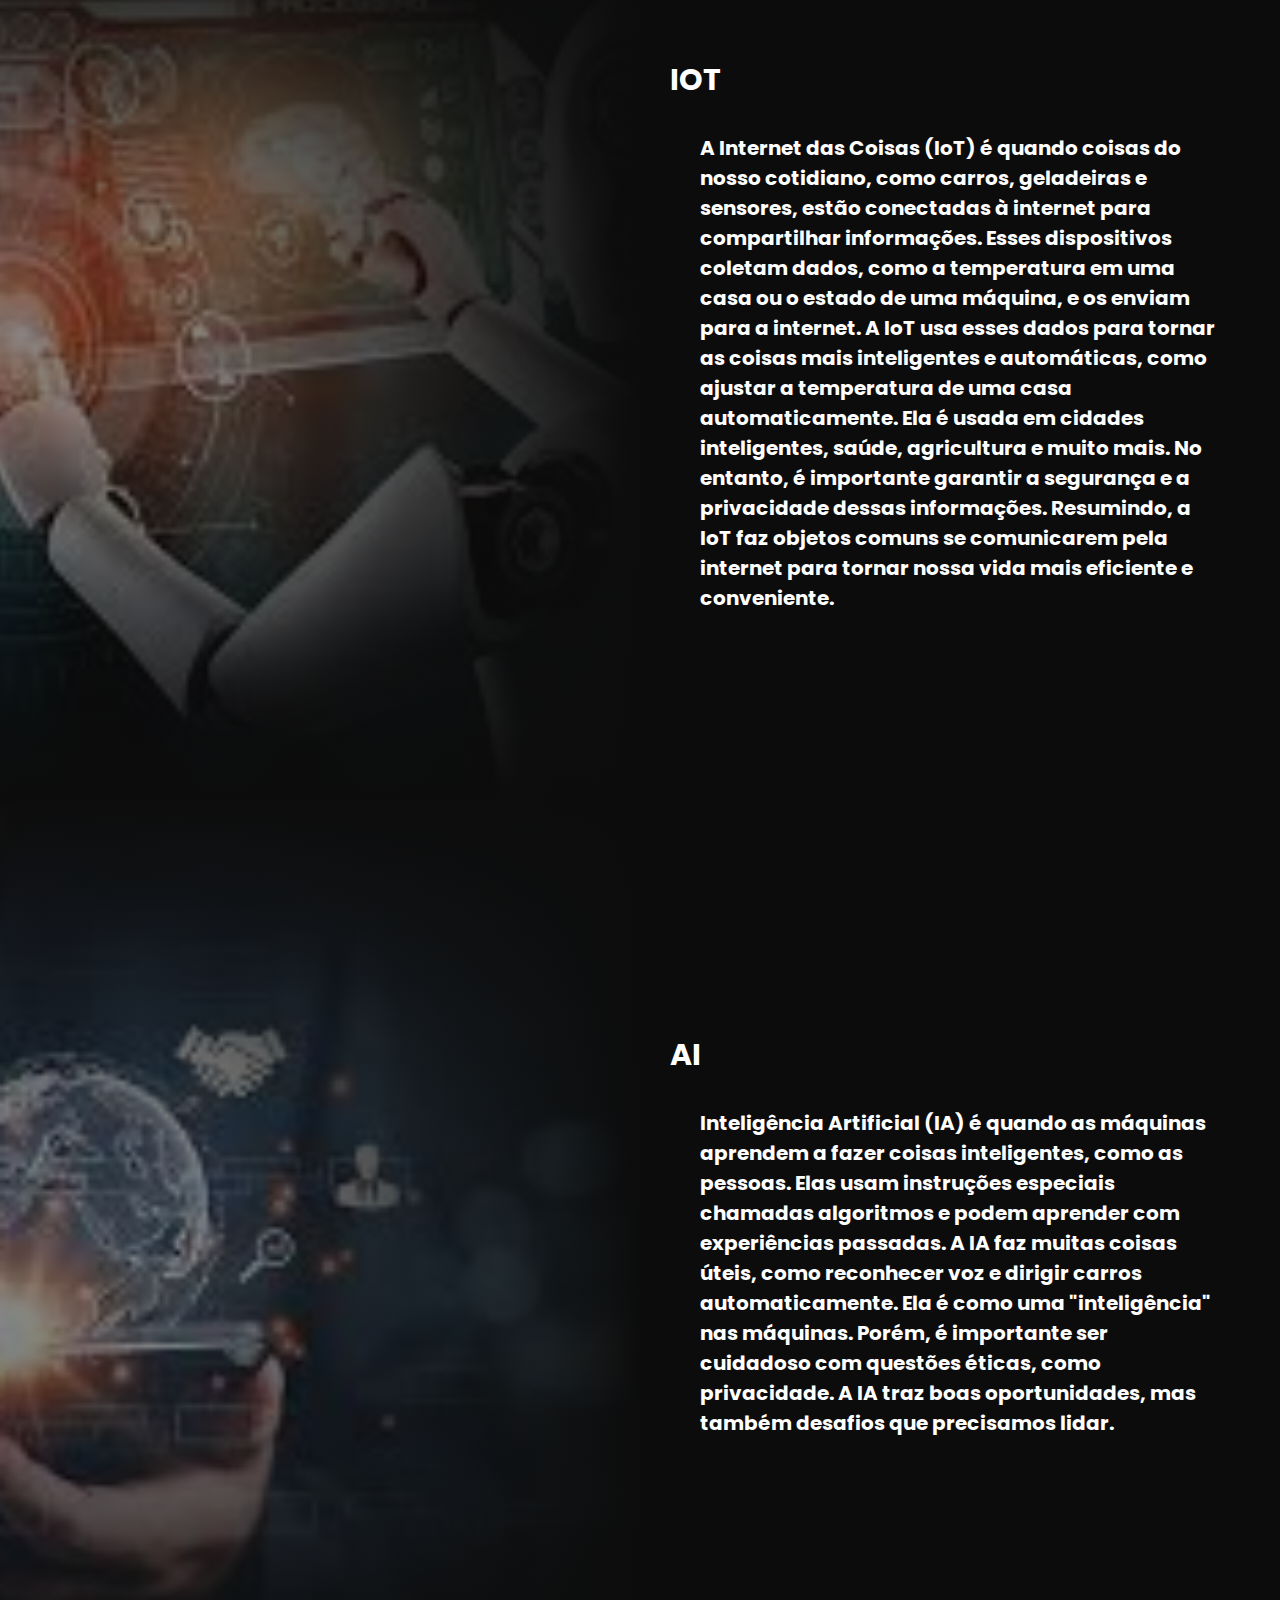
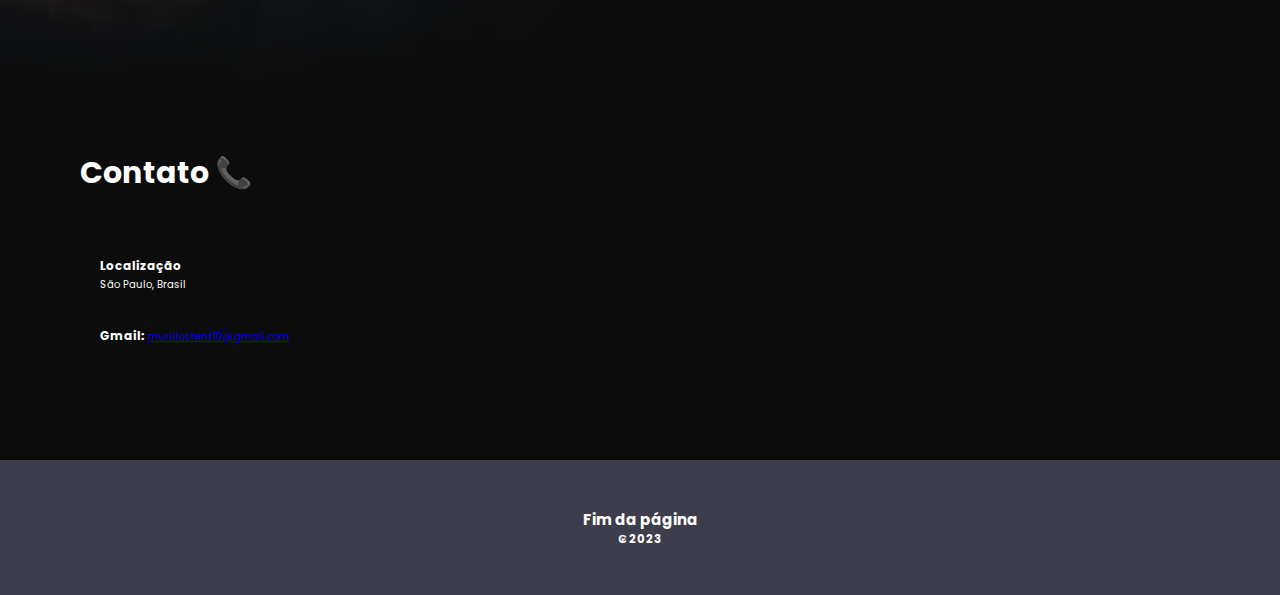
==== commit f5760595: "Add files via upload" ====
--- a/index.html
+++ b/index.html
@@ -1,347 +1,417 @@
-<!DOCTYPE html>
-<html lang="pt">
-<head>
-    <meta charset="UTF-8">
-    <meta name="viewport" content="width=device-width, initial-scale=1.0">
-    
-    <link rel="stylesheet" href="style.css">
-    <title>Portfólio</title>
-</head>
-<body>
-    <!----- Person ----->
-    <section id="person">
-        <div class="person-content">
-            <div class="person-name">
-                <h1>Olá, <span></span></h1>
-                <h1>Meu nome é <span></span></h1>
-                <h1>Murillo Stenz <span></span></h1>
-            </div>
-            <div class="stacks-content">
-                <h3>Tecnologias Utilizadas :</h3>
-                <div class="stacks">
-                    <ul>
-                        <li>
-                            <div data="HTML"> 
-                                <img src="./svg/html.svg" alt="html-icon">
-                            </div>
-                        </li>
-                    </ul>
-                    <ul>
-                        <li>
-                            <div data="CSS">
-                                <img src="/svg/css.svg" alt="css-icon">
-                            </div>
-                        </li>
-                    </ul>
-                    <ul>
-                        <li>
-                            <div data="JAVASCRIPT">
-                                <img src="/svg/js.svg" alt="js-icon">
-                            </div>
-                        </li>
-                    </ul>
-
-                </div>
-            </div>
-        </div>
-
-
-
-        <div class="person-background">
-            <div class="wrapper-profile-photo"> 
-                <img class="profile-photo" src="/img/eu.jpg" alt="foto-img">
-            </div>
-            
-            <div class="links">
-                <a href="https://github.com/MurilloStenz" target="_blank">
-                    <img src="/svg/logo-github.svg" alt="icon-github">
-                </a>
-                <a href="https://instagram.com/murillostenz?igshid=MzMyNGUyNmU2YQ==" target="_blank">
-                    <img src="/svg/logo-insta.svg" alt="icon-insta">
-                </a>
-            </div>
-
-        </div>
-
-
-    </section>
-    <!----- End Person ----->
-
-<!----About---->
-    <section id="about">
-        <div class="background-about">
-            <div class="img-wrapper">
-                <img src="/img/history.png" alt="foto-img">
-            </div>
-        </div>
-
-        <div class="box-about">
-            <div class="section-subtitle">
-                <h2>
-                    <p>✍️</p>
-                    <p><span>Um Pouco Sobre Mim</span></p>
-                </h2>
-            </div>
-            <h3>Sou um estudande de Tecnologia da informação
-                tenho experiência em
-                <p>Manutenção de computador, Redes 
-                    e aprendendo programação</p>
-            </h3>
-            <h4>
-                Meu nome é Murillo Stenz, tenho 18 anos. Não tenho experiencia em emprego
-                mas estou aberto a novas oportunidades, busco emprego nas areas de Manutenção
-                de computadores ou programação.
-            </h4>
-
-            <h4>
-                Abaixo está meu <p>Currículo</p> para download
-            </h4>
-
-            <div class="button-cta">
-                <button>Currículo</button>
-            </div>
-        </div>
-
-    </section>
-    <!----End About---->
-
-    <!----Trabalhos----->
-    <section id="Trabalhos">
-        <div class="Trabalhos-title">
-            <h2>📚 MELHORES TRABALHOS 📚</h2>
-        </div>
-
-        <div class="wrapper-Trabalhos">
-
-            <div class="card-Trabalhos">
-                <div class="content-Trabalhos">
-                    <div class="image-Trabalho">
-                        <a href="/">
-                            <img src="/img/opentutoras.jpg" alt="Open-img">
-                        </a>
-                    </div>
-                    <span>Projeto Do Ano</span>
-
-                    <p>Este é um projeto que participei
-                        chamado OpenTutoriais.
-                    </p>
-                    <div class="cta-Trabalhos">
-                        <a href="/">
-                            Abrir Trabalho
-                        </a>
-                    </div>
-                </div>
-            </div>
-            <div class="card-Trabalhos">
-                <div class="content-Trabalhos">
-                    <div class="image-Trabalho">
-                        <a href="/">
-                            <img src="/img/quiz.jfif" alt="quiz-img">
-                        </a>
-                    </div>
-                    <span>Tecnologia da informação</span>
-
-                    <p>O Trabalho que eu mais gostei dessa aera
-                        foi a Atividade integrada do 2º bimestre
-                        onde tinha  que fazer um quiz com uma 
-                        area do saber.
-                    </p>
-                    <div class="cta-Trabalhos">
-                        <a href="/">
-                            Abrir Trabalho
-                        </a>
-                    </div>
-                </div>
-            </div>
-            
-            <div class="card-Trabalhos">
-                <div class="content-Trabalhos">
-                    <div class="image-Trabalho">
-                        <a href="/">
-                            <img src="/img/quebrando.jfif" alt="Quebrando-img">
-                        </a>
-                    </div>
-                    <span>Matemática</span>
-
-                    <p>Essa é uma atividade sobre o 
-                        filme quebrando a banca onde
-                        tinhamos que criar o jogo artesanalmente.
-                    </p>
-                    <div class="cta-Trabalhos">
-                        <a href="/">
-                            Abrir Trabalho
-                        </a>
-                    </div>
-                </div>
-            </div>
-
-        </div>
-    </section>
-    <!----End Trabalhos---->
-    
-    <!----Trabalhos 2---->
-    <section id="Trabalhos2">
-        <div class="wrapper-Trabalhos2">
-            
-            <div class="card-Trabalhos2">
-                <div class="content-Trabalhos2">
-                    <div class="image-Trabalho2">
-                        <a href="/">
-                            <img src="/img/chernobyl.jfif" alt="Rad-img">
-                        </a>
-                    </div>
-                    <span>Ciências Da Natureza</span>
-                    
-                    <p>Essa foi uma atividade sobre radiação que fizemos com base na série Chernobyl.
-                    </p>
-                    <div class="cta-Trabalhos2">
-                        <a href="/">
-                            Abrir Trabalho
-                        </a>
-                    </div>
-                </div>
-            </div>
-            <div class="card-Trabalhos2">
-                <div class="content-Trabalhos2">
-                    <div class="image-Trabalho2">
-                        <a href="/">
-                            <img src="/img/com.jpg" alt="com-img">
-                        </a>
-                    </div>
-                    <span>Ciências Humanas</span>
-                    
-                    <p>A melhor atividade dessa area foi a que a sala pesquisou sobre embaizadores da URSS e na hora de apresentar tivemos que representa-los em 1º pessoa.
-                    </p>
-                    <div class="cta-Trabalhos2">
-                        <a href="/">
-                            Abrir Trabalho
-                        </a>
-                    </div>
-                </div>
-            </div>
-            
-            <div class="card-Trabalhos2">
-                <div class="content-Trabalhos2">
-                    <div class="image-Trabalho2">
-                        <a href="/">
-                            <img src="/img/program.png" alt="Program-img">
-                        </a>
-                    </div>
-                    <span>Linguagens</span>
-                    
-                    <p>Essa na minha opinião foi a melhor atividade, onde tinhamos que criar uma empresa na area de Ti.
-                    </p>
-                    <div class="cta-Trabalhos2">
-                        <a href="/">
-                            Abrir Trabalho
-                        </a>
-                    </div>
-                </div>
-            </div>
-            
-        </div>
-    </section>
-    <!----End Trabalhos 2---->
-
-    <!----Slider---->
-   <section id="Slider">
-    <div class="background-Slider">
-        <div class="img-wrapper">
-            <img src="/img/tecmao.jfif" alt="foto-img">
-        </div>
-    </div>
-
-    <div class="box-Slider">
-        <div class="section-subtitle">
-            <h2>
-                <p><span>Realidade Virtual</span></p>
-            </h2>
-        </div>
-        <h3>
-            A realidade virtual é uma tecnologia que usa aparelhos para criar mundos digitais que parecem reais. As pessoas usam coisas como óculos especiais e controles para interagir com esses mundos. É como se você entrasse em um jogo de computador, mas parece muito mais real. Você pode ver coisas ao seu redor, ouvir sons e até mesmo mover suas mãos e corpo no mundo virtual. A realidade virtual é usada em jogos, treinamentos e outras coisas para tornar as experiências mais emocionantes e úteis.
-        </h3>
-   </section>
-    <!----End Slider---->
-
-    <!----Slider2---->
-    <section id="Slider2">
-        <div class="background-Slider2">
-            <div class="img-wrapper">
-                <img src="/img/tectablet.jfif" alt="foto-img">
-            </div>
-        </div>
-    
-        <div class="box-Slider2">
-            <div class="section-subtitle">
-                <h2>
-                    <p><span>Realidade Aumentada</span></p>
-                </h2>
-            </div>
-            <h3>
-                A realidade aumentada é quando você mistura coisas do mundo real com informações digitais. Por exemplo, usando um celular, você pode apontar a câmera para algo e ver informações extras na tela sobre isso. É como adicionar truques legais ou informações úteis ao que você vê todos os dias. Isso pode ser feito em smartphones, tablets ou até mesmo óculos especiais. A ideia é tornar as coisas mais interessantes e úteis ao combinar o mundo real com o mundo digital.
-            </h3>
-    </section>
-    <!----End Slider2---->
-
-    <!----Slider3---->
-    <section id="Slider3">
-        <div class="background-Slider3">
-            <div class="img-wrapper">
-                <img src="/img/teccerebro.jfif" alt="foto-img">
-            </div>
-        </div>
-    
-        <div class="box-Slider3">
-            <div class="section-subtitle">
-                <h2>
-                    <p><span>Ciência de Dados</span></p>
-                </h2>
-            </div>
-            <h3>
-                Ciência de Dados é como investigar e entender informações importantes de um monte de dados. Começa pegando dados de diferentes lugares, como sensores ou bancos de dados. Depois, limpa e organiza esses dados para facilitar o entendimento. Usando estatísticas e até computadores inteligentes, os cientistas de dados procuram padrões e fazem previsões úteis. Eles também usam gráficos para mostrar as informações de uma maneira fácil de entender. O objetivo é ajudar as pessoas a tomar decisões melhores com base nos dados. Isso é feito de forma ética, respeitando a privacidade das pessoas. Em resumo, Ciência de Dados é sobre descobrir coisas importantes a partir de muitos dados e usar essas descobertas para tomar decisões melhores.
-            </h3>
-    </section>
-    <!----End Slider3---->
-
-    <!----Slider4---->
-    <section id="Slider4">
-        <div class="background-Slider4">
-            <div class="img-wrapper">
-                <img src="/img/tecrobo.jfif" alt="foto-img">
-            </div>
-        </div>
-    
-        <div class="box-Slider4">
-            <div class="section-subtitle">
-                <h2>
-                    <p><span>IOT</span></p>
-                </h2>
-            </div>
-            <h3>
-                A Internet das Coisas (IoT) é quando coisas do nosso cotidiano, como carros, geladeiras e sensores, estão conectadas à internet para compartilhar informações. Esses dispositivos coletam dados, como a temperatura em uma casa ou o estado de uma máquina, e os enviam para a internet. A IoT usa esses dados para tornar as coisas mais inteligentes e automáticas, como ajustar a temperatura de uma casa automaticamente. Ela é usada em cidades inteligentes, saúde, agricultura e muito mais. No entanto, é importante garantir a segurança e a privacidade dessas informações. Resumindo, a IoT faz objetos comuns se comunicarem pela internet para tornar nossa vida mais eficiente e conveniente.
-            </h3>
-    </section>
-    <!----End Slider4---->
-
-    <!----Slider5---->
-    <section id="Slider5">
-        <div class="background-Slider5">
-            <div class="img-wrapper">
-                <img src="/img/teccelular.jfif" alt="foto-img">
-            </div>
-        </div>
-    
-        <div class="box-Slider5">
-            <div class="section-subtitle">
-                <h2>
-                    <p><span>AI</span></p>
-                </h2>
-            </div>
-            <h3>
-                Inteligência Artificial (IA) é quando as máquinas aprendem a fazer coisas inteligentes, como as pessoas. Elas usam instruções especiais chamadas algoritmos e podem aprender com experiências passadas. A IA faz muitas coisas úteis, como reconhecer voz e dirigir carros automaticamente. Ela é como uma "inteligência" nas máquinas. Porém, é importante ser cuidadoso com questões éticas, como privacidade. A IA traz boas oportunidades, mas também desafios que precisamos lidar.
-            </h3>
-    </section>
-    <!----End Slider5---->
-
-</body>
+<!DOCTYPE html>
+<html lang="pt">
+<head>
+    <meta charset="UTF-8">
+    <meta name="viewport" content="width=device-width, initial-scale=1.0">
+    
+    <link rel="stylesheet" href="style.css">
+    <link href="trabalho1.html">
+    <title>Portfólio</title>
+</head>
+<body>
+
+    <!--- Header --->
+    <section id="header">
+        <a class="header-title "href="/">
+            <h1>
+                Murillo <span>Stenz</span>
+            </h1>
+        </a>
+
+        <nav class="navbar">
+            <ul>
+                <li><a href="#person">Inicio</a></li>
+                <li><a href="#about">Sobre</a></li>
+                <li><a href="#Trabalhos">Trabalhos</a></li>
+                <li><a href="#Slider">Pesquisa</a></li>
+                <li><a href="#contact">Contatos</a></li>
+            </ul>
+        </nav>
+
+    </section>
+    <!--- End Header --->
+
+    <!----- Person ----->
+    <section id="person">
+        <div class="person-content">
+            <div class="person-name">
+                <h1>Olá, <span></span></h1>
+                <h1>Meu nome é <span></span></h1>
+                <h1>Murillo Stenz <span></span></h1>
+            </div>
+            <div class="stacks-content">
+                <h3>Tecnologias Utilizadas :</h3>
+                <div class="stacks">
+                    <ul>
+                        <li>
+                            <div data="HTML"> 
+                                <img src="/svg/html.svg" alt="html-icon">
+                            </div>
+                        </li>
+                    </ul>
+                    <ul>
+                        <li>
+                            <div data="CSS">
+                                <img src="/svg/css.svg" alt="css-icon">
+                            </div>
+                        </li>
+                    </ul>
+                    <ul>
+                        <li>
+                            <div data="JAVASCRIPT">
+                                <img src="/svg/js.svg" alt="js-icon">
+                            </div>
+                        </li>
+                    </ul>
+
+                </div>
+            </div>
+        </div>
+
+
+
+        <div class="person-background">
+            <div class="wrapper-profile-photo"> 
+                <img class="profile-photo" src="/img/eu.jpg" alt="foto-img">
+            </div>
+            
+            <div class="links">
+                <a href="https://github.com/MurilloStenz" target="_blank">
+                    <img src="/svg/logo-github.svg" alt="icon-github">
+                </a>
+                <a href="https://instagram.com/murillostenz?igshid=MzMyNGUyNmU2YQ==" target="_blank">
+                    <img src="/svg/logo-insta.svg" alt="icon-insta">
+                </a>
+            </div>
+
+        </div>
+
+
+    </section>
+    <!----- End Person ----->
+
+    <!----About---->
+    <section id="about">
+        <div class="background-about">
+            <div class="img-wrapper">
+                <img src="/img/history.png" alt="foto-img">
+            </div>
+        </div>
+
+        <div class="box-about">
+            <div class="section-subtitle">
+                <h2>
+                    <p>✍️</p>
+                    <p><span>Um Pouco Sobre Mim</span></p>
+                </h2>
+            </div>
+            <h3>Sou um estudande de Tecnologia da informação
+                tenho experiência em
+                <p>Manutenção de computador, Redes 
+                    e aprendendo programação</p>
+            </h3>
+            <h4>
+                Meu nome é Murillo Stenz, tenho 18 anos. Não tenho experiencia em emprego
+                mas estou aberto a novas oportunidades, busco emprego nas areas de Manutenção
+                de computadores ou programação.
+            </h4>
+
+            <h4>
+                Abaixo está meu <p>Currículo</p> para download
+            </h4>
+
+            <div class="button-cta">
+                <a href="public/document/Curriculo.pdf" download="Currículo-Murillo-Stenz" arial-labol="Baixar Currículo">
+                    Currículo
+                </a>
+            </div>
+        </div>
+
+    </section>
+    <!----End About---->
+
+    <!----Trabalhos----->
+    <section id="Trabalhos">
+        <div class="Trabalhos-title">
+
+            <h2>📚 MELHORES TRABALHOS 📚</h2>
+        </div>
+
+        <div class="wrapper-Trabalhos">
+            <div class="card-Trabalhos">
+                <div class="content-Trabalhos">
+                    <div class="image-Trabalho">
+                        <a href="/">
+                            <img src="/img/opentutoras.jpg" alt="Open-img">
+                        </a>
+                    </div>
+                    <span>Projeto Do Ano</span>
+
+                    <p>Este é um projeto que participei
+                        chamado OpenTutoriais.
+                    </p>
+                    <div class="cta-Trabalhos">
+                        <a href="trabalho1.html">
+                            Abrir Trabalho
+                        </a>
+                    </div>
+                </div>
+            </div>
+            <div class="card-Trabalhos">
+                <div class="content-Trabalhos">
+                    <div class="image-Trabalho">
+                        <a href="/">
+                            <img src="/img/quiz.jfif" alt="quiz-img">
+                        </a>
+                    </div>
+                    <span>Tecnologia da informação</span>
+
+                    <p>O Trabalho que eu mais gostei dessa aera
+                        foi a Atividade integrada do 2º bimestre
+                        onde tinha  que fazer um quiz com uma 
+                        area do saber.
+                    </p>
+                    <div class="cta-Trabalhos">
+                        <a href="trabalho2.html">
+                            Abrir Trabalho
+                        </a>
+                    </div>
+                </div>
+            </div>
+            
+            <div class="card-Trabalhos">
+                <div class="content-Trabalhos">
+                    <div class="image-Trabalho">
+                        <a href="/">
+                            <img src="/img/quebrando.jfif" alt="Quebrando-img">
+                        </a>
+                    </div>
+                    <span>Matemática</span>
+
+                    <p>Essa é uma atividade sobre o 
+                        filme quebrando a banca onde
+                        tinhamos que responder perguntas sobre o jogo de blackjack.
+                    </p>
+                    <div class="cta-Trabalhos">
+                        <a href="trabalho3.html">
+                            Abrir Trabalho
+                        </a>
+                    </div>
+                </div>
+            </div>
+
+        </div>
+    </section>
+    <!----End Trabalhos---->
+    
+    <!----Trabalhos 2---->
+    <section id="Trabalhos2">
+        <div class="wrapper-Trabalhos2">
+            
+            <div class="card-Trabalhos2">
+                <div class="content-Trabalhos2">
+                    <div class="image-Trabalho2">
+                        <a href="/">
+                            <img src="/img/chernobyl.jfif" alt="Rad-img">
+                        </a>
+                    </div>
+                    <span>Ciências Da Natureza</span>
+                    
+                    <p>Essa foi uma atividade sobre energia nuclear que fizemos com base na série Chernobyl.
+                    </p>
+                    <div class="cta-Trabalhos2">
+                        <a href="trabalho4.html">
+                            Abrir Trabalho
+                        </a>
+                    </div>
+                </div>
+            </div>
+            <div class="card-Trabalhos2">
+                <div class="content-Trabalhos2">
+                    <div class="image-Trabalho2">
+                        <a href="/">
+                            <img src="/img/com.jpg" alt="com-img">
+                        </a>
+                    </div>
+                    <span>Ciências Humanas</span>
+                    
+                    <p>A melhor atividade dessa area foi a que a sala pesquisou sobre embaizadores da URSS e na hora de apresentar tivemos que representa-los em 1º pessoa.
+                    </p>
+                    <div class="cta-Trabalhos2">
+                        <a href="trabalho5.html">
+                            Abrir Trabalho
+                        </a>
+                    </div>
+                </div>
+            </div>
+            
+            <div class="card-Trabalhos2">
+                <div class="content-Trabalhos2">
+                    <div class="image-Trabalho2">
+                        <a href="/">
+                            <img src="/img/program.png" alt="Program-img">
+                        </a>
+                    </div>
+                    <span>Linguagens</span>
+                    
+                    <p>Essa na minha opinião foi a melhor atividade, onde tinhamos que criar uma empresa na area de Ti.
+                    </p>
+                    <div class="cta-Trabalhos2">
+                        <a href="trabalho6.html">
+                            Abrir Trabalho
+                        </a>
+                    </div>
+                </div>
+            </div>
+            
+        </div>
+    </section>
+    <!----End Trabalhos 2---->
+
+    <!----Slider---->
+   <section id="Slider">
+    <div class="background-Slider">
+        <div class="img-wrapper">
+            <img src="/img/tecmao.jfif" alt="foto-img">
+        </div>
+    </div>
+
+    <div class="box-Slider">
+        <div class="section-subtitle">
+            <h2>
+                <p><span>Realidade Virtual</span></p>
+            </h2>
+        </div>
+        <h3>
+            A realidade virtual é uma tecnologia que usa aparelhos para criar mundos digitais que parecem reais. As pessoas usam coisas como óculos especiais e controles para interagir com esses mundos. É como se você entrasse em um jogo de computador, mas parece muito mais real. Você pode ver coisas ao seu redor, ouvir sons e até mesmo mover suas mãos e corpo no mundo virtual. A realidade virtual é usada em jogos, treinamentos e outras coisas para tornar as experiências mais emocionantes e úteis.
+        </h3>
+   </section>
+    <!----End Slider---->
+
+    <!----Slider2---->
+    <section id="Slider2">
+        <div class="background-Slider2">
+            <div class="img-wrapper">
+                <img src="/img/tectablet.jfif" alt="foto-img">
+            </div>
+        </div>
+    
+        <div class="box-Slider2">
+            <div class="section-subtitle">
+                <h2>
+                    <p><span>Realidade Aumentada</span></p>
+                </h2>
+            </div>
+            <h3>
+                A realidade aumentada é quando você mistura coisas do mundo real com informações digitais. Por exemplo, usando um celular, você pode apontar a câmera para algo e ver informações extras na tela sobre isso. É como adicionar truques legais ou informações úteis ao que você vê todos os dias. Isso pode ser feito em smartphones, tablets ou até mesmo óculos especiais. A ideia é tornar as coisas mais interessantes e úteis ao combinar o mundo real com o mundo digital.
+            </h3>
+    </section>
+    <!----End Slider2---->
+
+    <!----Slider3---->
+    <section id="Slider3">
+        <div class="background-Slider3">
+            <div class="img-wrapper">
+                <img src="/img/teccerebro.jfif" alt="foto-img">
+            </div>
+        </div>
+    
+        <div class="box-Slider3">
+            <div class="section-subtitle">
+                <h2>
+                    <p><span>Ciência de Dados</span></p>
+                </h2>
+            </div>
+            <h3>
+                Ciência de Dados é como investigar e entender informações importantes de um monte de dados. Começa pegando dados de diferentes lugares, como sensores ou bancos de dados. Depois, limpa e organiza esses dados para facilitar o entendimento. Usando estatísticas e até computadores inteligentes, os cientistas de dados procuram padrões e fazem previsões úteis. Eles também usam gráficos para mostrar as informações de uma maneira fácil de entender. O objetivo é ajudar as pessoas a tomar decisões melhores com base nos dados. Isso é feito de forma ética, respeitando a privacidade das pessoas. Em resumo, Ciência de Dados é sobre descobrir coisas importantes a partir de muitos dados e usar essas descobertas para tomar decisões melhores.
+            </h3>
+    </section>
+    <!----End Slider3---->
+
+    <!----Slider4---->
+    <section id="Slider4">
+        <div class="background-Slider4">
+            <div class="img-wrapper">
+                <img src="/img/tecrobo.jfif" alt="foto-img">
+            </div>
+        </div>
+    
+        <div class="box-Slider4">
+            <div class="section-subtitle">
+                <h2>
+                    <p><span>IOT</span></p>
+                </h2>
+            </div>
+            <h3>
+                A Internet das Coisas (IoT) é quando coisas do nosso cotidiano, como carros, geladeiras e sensores, estão conectadas à internet para compartilhar informações. Esses dispositivos coletam dados, como a temperatura em uma casa ou o estado de uma máquina, e os enviam para a internet. A IoT usa esses dados para tornar as coisas mais inteligentes e automáticas, como ajustar a temperatura de uma casa automaticamente. Ela é usada em cidades inteligentes, saúde, agricultura e muito mais. No entanto, é importante garantir a segurança e a privacidade dessas informações. Resumindo, a IoT faz objetos comuns se comunicarem pela internet para tornar nossa vida mais eficiente e conveniente.
+            </h3>
+    </section>
+    <!----End Slider4---->
+
+    <!----Slider5---->
+    <section id="Slider5">
+        <div class="background-Slider5">
+            <div class="img-wrapper">
+                <img src="/img/teccelular.jfif" alt="foto-img">
+            </div>
+        </div>
+    
+        <div class="box-Slider5">
+            <div class="section-subtitle">
+                <h2>
+                    <p><span>AI</span></p>
+                </h2>
+            </div>
+            <h3>
+                Inteligência Artificial (IA) é quando as máquinas aprendem a fazer coisas inteligentes, como as pessoas. Elas usam instruções especiais chamadas algoritmos e podem aprender com experiências passadas. A IA faz muitas coisas úteis, como reconhecer voz e dirigir carros automaticamente. Ela é como uma "inteligência" nas máquinas. Porém, é importante ser cuidadoso com questões éticas, como privacidade. A IA traz boas oportunidades, mas também desafios que precisamos lidar.
+            </h3>
+    </section>
+    <!----End Slider5---->
+
+    <!---- Contact ---->
+    <section id="contact">
+        <div class="contact-icon-content">
+            <h2>Contato 📞</h2>
+        </div>
+
+        <div class="contact-icon-wrapper"> 
+            <div class="contact-icon-content">
+                <div class="contact-icon">
+                    <i class="fa-solid fa-map-location-dot"></i>
+                </div>
+                <div class="contact-info">
+                    <span>Localização</span>
+                    <p>São Paulo, Brasil</p>
+                </div>
+            </div>
+
+            <div class="contact-icon-content">
+                <div class="contact-icon">
+                    <i class="fa-solid fa-envelope"></i>
+                </div>
+                <div class="contact-info">
+                    <span>Gmail: </span>
+                    <a href="/">
+                        murillostenz10@gmail.com
+                    </a>
+                </div>
+            </div>
+            
+        </div>
+    </section>
+    <!---- End Contact ---->
+
+    <!--- Fim Pagina --->
+    <section id="footer">
+        <div class="container-fim">
+            <h2>Fim da página</h2>
+            <h3>₢ 2023</h3>
+        </div>
+    </section>
+    <!--- End Fim Pagina --->
+
+    <script src="script.js"></script>
+
+</body>
+
 </html>--- a/style.css
+++ b/style.css
@@ -1,1068 +1,1230 @@
-@import url('https://fonts.googleapis.com/css2?family=Poppins:wght@400;500;700&display=swap');
-
-* {
-    margin: 0px;
-    padding: 0px;
-    box-sizing: border-box;
-}
-
-:root {
-    --color-white: #fff;
-    --color-pink: #d12f7a;
-    --color-black: #0c0c0c;
-    --color-purple: #5f01ac;
-    --color-red: #e83845;
-    --color-darkred: #8b0000;
-    --color-redfruit: #de3163;
-    --color-cinza: #3d3d4b;
-}
-
-html {
-    scroll-behavior: smooth;
-    font-size: 10px;
-}
-
-body {
-    font-family: 'Poppins', sans-serif;
-}
-
-#person {
-    height: 100vh;
-    width: 100%;
-
-    display: flex;
-    align-items: center;
-
-    background: var(--color-black);
-}
-
-.person-content {
-   height: 100%;
-   width: 50%;
-
-   display: flex;
-   justify-content: center;
-   align-items: center;
-
-   flex-direction: column;
-   
-   background: var(--color-black);
-}
-.person-content div h1 {
-    color: transparent;
-
-    padding: 0px 4px;
-    position: relative;
-    width: fit-content;
-
-    font-size: 4.5rem;
-    line-height: 6rem;
-
-    animation: written_text .5s ease forwards;
-}
-
-.person-content div h1:nth-child(1) {
-    animation-delay: 1s;
-}
-.person-content div h1:nth-child(2) {
-    animation-delay: 2s;
-}
-.person-content div h1:nth-child(3) {
-    animation: written_text_name .5s ease forwards;
-    animation-delay: 3s;
-}
-
-.person-content div h1 span {
-    position: absolute;
-    top: 0;
-    left: 0;
-
-    width: 0px;
-    height: 100%;
-    background: var(--color-darkred);
-    
-    animation: written_text_box 1s ease;
-    animation-delay: .5s;
-}
-
-.person-content div h1:nth-child(1) span {
-    animation-delay: .5s;
-}
-
-.person-content div h1:nth-child(2) span {
-    animation-delay: 1.5s;
-}
-
-.person-content div h1:nth-child(3) span {
-    animation-delay: 2.5s;
-}
-
-.person-name {
-    margin-top: 11rem;
-}
-
-.stacks-content {
-    display: flex;
-    justify-content: center;
-
-    flex-direction: column;
-    margin-top: 6rem;
-}
-
-.stacks-content h3 {
-    color: var(--color-white);
-    font-size: 1.15rem;
-
-    margin-left: 20px;
-}
-
-.stacks {
-    display: flex;
-    align-items: center;
-
-    flex-direction: row;
-}
-
-.stacks ul li {
-    display: flex;
-    align-items: center;
-
-    position: relative;
-
-    margin: 10px;
-    padding: 10px;
-
-    list-style: none;
-}
-
-.stacks ul li img {
-    width: 30px;
-    height: auto;
-
-    transition: transform .3s ease;
-}
-
-.stacks ul li div img:hover{
-    transform: scale(1.2);
-    cursor: pointer;
-}
-
-.stacks ul li div:hover::after {
-    content: attr(data);
-    position: absolute;
-    top: 50px;
-    left: 10px;
-
-    width: 20px;
-    height: 20px;
-
-    color: var(--color-white);
-}
-
-.person-background {
-    height: 100vh;
-    width: 50%;
-
-    display: flex;
-    justify-content: center;
-    align-items: center;
-
-    position: relative;
-    flex-direction: column;
-
-    background-image: url(img/nuerburg.jpg);
-    background-size: cover;
-
-    z-index: 1;
-}
-
-.person-background::after{
-    content: "";
-    position: absolute;
-    top: 0;
-    left: 0;
-
-    height: 100%;
-    width: 100%;
-
-    opacity: .7;
-    z-index: -1;
-    
-    background:
-    linear-gradient(180deg, transparent 40%, var(--color-black));
-    
-}
-
-.wrapper-profile-photo {
-    display: flex;
-    justify-content: center;
-    align-items: center;
-
-    padding: 14px;
-    margin: 20px 15px;
-
-    border-radius: 100%;
-
-    background: 
-    radial-gradient(rgba(0,0,0,0.15) 60%, transparent 0),
-    radial-gradient(#000 68%, transparent 0),
-    linear-gradient(to top right #ffa500 0%, #ff1494 100%);
-
-}
-
-.wrapper-profile-photo img {
-    padding: 14px;
-    margin: 20px 15px;
-
-    width: 50%;
-    border-radius: 50%;
-}
-
-.links img {
-    width: 50px;
-    height: 50px;  
-
-    margin: 10px;
-    filter: brightness(1);
-    transition: all .3s ease;
-}
-
-.links a img:hover {
-    transform: scale(1.15);
-    filter: brightness(1);
-}
-/*final da primeira pagina*/
-
-/*Começo da seguna pagina*/
-#about {
-    height: 100vh;
-    width: 100%;
-    background: var(--color-black);
-
-    display: flex;
-    color: var(--color-white);
-}
-
-.background-about {
-    width: 50%;
-    height: 100%;
-
-    display: flex;
-    justify-content: center;
-    align-items: center;
-}
-
-.img-wrapper {
-    height: 100%;
-    width: 100%;
-
-    position: relative;
-}
-
-.img-wrapper::after {
-    content: "";
-    position: absolute;
-    top: 0;
-    left: 0;
-
-    height: 100%;
-    width: 100%;
-
-    background: 
-    linear-gradient(.25turn, transparent 30%, var(--color-black)),
-    linear-gradient(.5turn, transparent 30%, var(--color-black)),
-    linear-gradient(1turn, transparent 30%, var(--color-black));
-
-}
-
-.img-wrapper img{
-    height: 100%;
-    width: 100%;
-
-    object-fit:cover;
-}
-
-.box-about {
-    display: flex;
-    justify-content: center;
-    flex-direction: column;
-
-    width: 50%;
-
-    padding: 3rem;
-}
-
-.section-subtitle h2 p {
-    display: inline-block;
-    font-size: 3rem;
-}
-
-.section-subtitle h2 p:nth-child(2) span{
-    padding: 3px 5px;
-    border-radius: 4px;
-
-    color: var(--color-black);
-    background: var(--color-darkred);
-}
-
-.box-about h3 {
-    margin: 3rem;
-    font-size: 2rem;
-}
-
-.box-about h3 p {
-    display: inline-block;
-
-    width: fit-content;
-    padding: 2px 4px;
-    border-radius: 4px;
-
-    color: var(--color-black);
-    background: var(--color-darkred);
-}
-
-.box-about h4 {
-    margin: 1rem 3rem;
-    font-size: 1.5rem;
-}
-
-.box-about h4 p {
-    display: inline;
-    padding: 2px 4px;
-
-    color: var(--color-darkred);
-    font-size: bold;
-    font-weight: 1.75rem;
-}
-
-.button-cta {
-    display: flex;
-
-    max-width: 190px;
-    margin: 4rem 3rem;
-}
-
-.button-cta button {
-    display: inline-block;
-
-    width: 100%;
-    max-width: 172px;
-
-    padding: 10px;
-    margin-bottom: 3rem;
-
-    font-family: 'Poppins', sans-serif;
-    font-weight: 700;
-    letter-spacing: .15rem;
-
-    border-radius: 10px;
-    cursor: pointer;
-}
-
-.button-cta button:hover {
-    transition: all .3 ease;
-    filter: brightness(.8);
-}
-/*Fim da Segunda pagina*/
-
-/*Inicio da terceira pagina*/
-#Trabalhos {
-    height: 100vh;
-    width: 100%;
-    background: var(--color-black);
-
-    display: flex;
-    flex-direction: column;
-
-    color: var(--color-white);
-}
-
-.Trabalhos-title h2 {
-    margin: 3rem;
-    padding: 1rem;
-
-    font-size: 3rem;
-    color: var(--color-white);
-}
-
-.wrapper-Trabalhos {
-    display: flex;
-    align-items: center;
-    justify-content: center;
-    flex-direction: row;
-    
-    height: 500px;
-    
-    margin: 7rem;
-
-    color: var(--color-black);
-}
-
-.card-Trabalhos {
-    width: 320px;
-    height: 450px;
-
-    padding: 30px 20px 20px;
-    margin: 0px 10px;
-
-    position: relative;
-    background: var(--color-white);
-
-    display: flex;
-    align-items: center;
-    flex-direction: column;
-
-    border-radius: 20px;
-}
-
-.card-Trabalhos::after {
-    content: "";
-    position: absolute;
-    top: 0;
-    left: 0;
-
-    height: 40%;
-    width: 100%;
-
-    background: var(--color-darkred);
-    border-radius: 20px 20px 0px 0px;
-}
-
-.content-Trabalhos {
-    height: 100%;
-    width: 100%;
-
-    display: flex;
-    flex-direction: column;
-    
-    z-index: 1;
-}
-
-.image-Trabalho {
-    height: 240px;
-    width: 250px;
-    
-    position: relative;
-    object-fit: cover;
-    overflow: hidden;
-    border-radius: 30px;
-    
-    border: 4px solid var(--color-darkred);
-    
-    margin: 0 auto;
-}
-
-.image-Trabalho a img {
-    height: 100%;
-    width: 100%;
-    object-fit: cover;
-    border-radius: 30px;
-    position: absolute;
-    top: 0;
-    left: 0;
-    
-    border: 2px solid var(--color-white);
-
-    transition: transform .3s ease-out;
-    cursor: pointer;
-}
-
-.image-Trabalho img:hover {
-    transform: scale(1.1);
-}
-
-.content-Trabalhos span {
-    color: var(--color-black);
-    font-weight: bold;
-    font-size: 1.7rem;
-
-    margin: .75rem auto .5rem auto;
-}
-
-.content-Trabalhos p {
-    color: var(--color-cinza);
-    font-weight: bold;
-    font-size: 1.1rem;
-    margin: 0rem .75rem;
-}
-
-.cta-Trabalhos {
-    width: 200px;
-    margin: auto auto 15px auto;
-
-    display: flex;
-    align-items: center;
-    justify-content: space-between;
-}
-
-.cta-Trabalhos a {
-    padding: 5px 16px;
-
-    font-size: 1.25rem;
-    background: var(--color-darkred);
-    color: var(--color-white);
-
-    border-radius: 10px;
-
-    text-decoration: none;
-
-    transition: opacity .3s ease;
-}
-
-.cta-Trabalhos a:hover {
-    opacity: .7;
-}
-
-/*Meio*/
-
-#Trabalhos2 {
-    height: 100vh;
-    width: 100%;
-    background: var(--color-black);
-
-    display: flex;
-    flex-direction: column;
-
-    color: var(--color-white);
-}
-
-.wrapper-Trabalhos2 {
-    display: flex;
-    align-items: center;
-    justify-content: center;
-    flex-direction: row;
-    
-    height: 500px;
-    
-    margin: 7rem;
-
-    color: var(--color-black);
-}
-
-.card-Trabalhos2 {
-    width: 320px;
-    height: 450px;
-
-    padding: 30px 20px 20px;
-    margin: 0px 10px;
-
-    position: relative;
-    background: var(--color-white);
-
-    display: flex;
-    align-items: center;
-    flex-direction: column;
-
-    border-radius: 20px;
-}
-
-.card-Trabalhos2::after {
-    content: "";
-    position: absolute;
-    top: 0;
-    left: 0;
-
-    height: 40%;
-    width: 100%;
-
-    background: var(--color-darkred);
-    border-radius: 20px 20px 0px 0px;
-}
-
-.content-Trabalhos2 {
-    height: 100%;
-    width: 100%;
-
-    display: flex;
-    flex-direction: column;
-    
-    z-index: 1;
-}
-
-.image-Trabalho2 {
-    height: 240px;
-    width: 250px;
-    
-    position: relative;
-    object-fit: cover;
-    overflow: hidden;
-    border-radius: 30px;
-    
-    border: 4px solid var(--color-darkred);
-    
-    margin: 0 auto;
-}
-
-.image-Trabalho2 a img {
-    height: 100%;
-    width: 100%;
-    object-fit: cover;
-    border-radius: 30px;
-    position: absolute;
-    top: 0;
-    left: 0;
-    
-    border: 2px solid var(--color-white);
-
-    transition: transform .3s ease-out;
-    cursor: pointer;
-}
-
-.image-Trabalho2 img:hover {
-    transform: scale(1.1);
-}
-
-.content-Trabalhos2 span {
-    color: var(--color-black);
-    font-weight: bold;
-    font-size: 1.7rem;
-
-    margin: .75rem auto .5rem auto;
-}
-
-.content-Trabalhos2 p {
-    color: var(--color-cinza);
-    font-weight: bold;
-    font-size: 1.1rem;
-    margin: 0rem .75rem;
-}
-
-.cta-Trabalhos2 {
-    width: 200px;
-    margin: auto auto 15px auto;
-
-    display: flex;
-    align-items: center;
-    justify-content: space-between;
-}
-
-.cta-Trabalhos2 a {
-    padding: 5px 16px;
-
-    font-size: 1.25rem;
-    background: var(--color-darkred);
-    color: var(--color-white);
-
-    border-radius: 10px;
-
-    text-decoration: none;
-
-    transition: opacity .3s ease;
-}
-
-.cta-Trabalhos2 a:hover {
-    opacity: .7;
-}
-
-/*Fim da terceira pagina*/
-
-/*Começo Slides*/
-
-/*slide1*/ 
-
-#Slider {
-    height: 100vh;
-    width: 100%;
-    background: var(--color-black);
-
-    display: flex;
-    color: var(--color-white);
-}
-
-.background-Slider {
-    width: 50%;
-    height: 100%;
-
-    display: flex;
-    justify-content: center;
-    align-items: center;
-}
-
-.img-wrapper {
-    height: 100%;
-    width: 100%;
-
-    position: relative;
-}
-
-.img-wrapper::after {
-    content: "";
-    position: absolute;
-    top: 0;
-    left: 0;
-
-    height: 100%;
-    width: 100%;
-
-    background: 
-    linear-gradient(.25turn, transparent 30%, var(--color-black)),
-    linear-gradient(.5turn, transparent 30%, var(--color-black)),
-    linear-gradient(1turn, transparent 30%, var(--color-black));
-
-}
-
-.img-wrapper img{
-    height: 100%;
-    width: 100%;
-
-    object-fit:cover;
-}
-
-.box-Slider {
-    display: flex;
-    justify-content: center;
-    flex-direction: column;
-
-    width: 50%;
-
-    padding: 3rem;
-}
-
-.section-subtitle h2 p {
-    display: inline-block;
-    font-size: 3rem;
-}
-
-.section-subtitle h2 p:nth-child(2) span{
-    padding: 3px 5px;
-    border-radius: 4px;
-
-    color: var(--color-white);
-}
-
-.box-Slider h3 {
-    margin: 3rem;
-    font-size: 2rem;
-}
-
-/*slide2*/
-
-#Slider2 {
-    height: 100vh;
-    width: 100%;
-    background: var(--color-black);
-
-    display: flex;
-    color: var(--color-white);
-}
-
-.background-Slider2 {
-    width: 50%;
-    height: 100%;
-
-    display: flex;
-    justify-content: center;
-    align-items: center;
-}
-
-.img-wrapper {
-    height: 100%;
-    width: 100%;
-
-    position: relative;
-}
-
-.img-wrapper::after {
-    content: "";
-    position: absolute;
-    top: 0;
-    left: 0;
-
-    height: 100%;
-    width: 100%;
-
-    background: 
-    linear-gradient(.25turn, transparent 30%, var(--color-black)),
-    linear-gradient(.5turn, transparent 30%, var(--color-black)),
-    linear-gradient(1turn, transparent 30%, var(--color-black));
-
-}
-
-.img-wrapper img{
-    height: 100%;
-    width: 100%;
-
-    object-fit:cover;
-}
-
-.box-Slider2 {
-    display: flex;
-    justify-content: center;
-    flex-direction: column;
-
-    width: 50%;
-
-    padding: 3rem;
-}
-
-.section-subtitle h2 p {
-    display: inline-block;
-    font-size: 3rem;
-}
-
-.section-subtitle h2 p:nth-child(2) span{
-    padding: 3px 5px;
-    border-radius: 4px;
-
-    color: var(--color-white);
-}
-
-.box-Slider2 h3 {
-    margin: 3rem;
-    font-size: 2rem;
-}
-
-/*slide3*/
-
-#Slider3 {
-    height: 100vh;
-    width: 100%;
-    background: var(--color-black);
-
-    display: flex;
-    color: var(--color-white);
-}
-
-.background-Slider3 {
-    width: 50%;
-    height: 100%;
-
-    display: flex;
-    justify-content: center;
-    align-items: center;
-}
-
-.img-wrapper {
-    height: 100%;
-    width: 100%;
-
-    position: relative;
-}
-
-.img-wrapper::after {
-    content: "";
-    position: absolute;
-    top: 0;
-    left: 0;
-
-    height: 100%;
-    width: 100%;
-
-    background: 
-    linear-gradient(.25turn, transparent 30%, var(--color-black)),
-    linear-gradient(.5turn, transparent 30%, var(--color-black)),
-    linear-gradient(1turn, transparent 30%, var(--color-black));
-
-}
-
-.img-wrapper img{
-    height: 100%;
-    width: 100%;
-
-    object-fit:cover;
-}
-
-.box-Slider3 {
-    display: flex;
-    justify-content: center;
-    flex-direction: column;
-
-    width: 50%;
-
-    padding: 3rem;
-}
-
-.section-subtitle h2 p {
-    display: inline-block;
-    font-size: 3rem;
-}
-
-.section-subtitle h2 p:nth-child(2) span{
-    padding: 3px 5px;
-    border-radius: 4px;
-
-    color: var(--color-white);
-}
-
-.box-Slider3 h3 {
-    margin: 3rem;
-    font-size: 2rem;
-}
-
-/*slide4*/
-
-#Slider4 {
-    height: 100vh;
-    width: 100%;
-    background: var(--color-black);
-
-    display: flex;
-    color: var(--color-white);
-}
-
-.background-Slider4 {
-    width: 50%;
-    height: 100%;
-
-    display: flex;
-    justify-content: center;
-    align-items: center;
-}
-
-.img-wrapper {
-    height: 100%;
-    width: 100%;
-
-    position: relative;
-}
-
-.img-wrapper::after {
-    content: "";
-    position: absolute;
-    top: 0;
-    left: 0;
-
-    height: 100%;
-    width: 100%;
-
-    background: 
-    linear-gradient(.25turn, transparent 30%, var(--color-black)),
-    linear-gradient(.5turn, transparent 30%, var(--color-black)),
-    linear-gradient(1turn, transparent 30%, var(--color-black));
-
-}
-
-.img-wrapper img{
-    height: 100%;
-    width: 100%;
-
-    object-fit:cover;
-}
-
-.box-Slider4 {
-    display: flex;
-    justify-content: center;
-    flex-direction: column;
-
-    width: 50%;
-
-    padding: 3rem;
-}
-
-.section-subtitle h2 p {
-    display: inline-block;
-    font-size: 3rem;
-}
-
-.section-subtitle h2 p:nth-child(2) span{
-    padding: 3px 5px;
-    border-radius: 4px;
-
-    color: var(--color-white);
-}
-
-.box-Slider4 h3 {
-    margin: 3rem;
-    font-size: 2rem;
-}
-
-/*slide5*/
-
-#Slider5 {
-    height: 100vh;
-    width: 100%;
-    background: var(--color-black);
-
-    display: flex;
-    color: var(--color-white);
-}
-
-.background-Slider5 {
-    width: 50%;
-    height: 100%;
-
-    display: flex;
-    justify-content: center;
-    align-items: center;
-}
-
-.img-wrapper {
-    height: 100%;
-    width: 100%;
-
-    position: relative;
-}
-
-.img-wrapper::after {
-    content: "";
-    position: absolute;
-    top: 0;
-    left: 0;
-
-    height: 100%;
-    width: 100%;
-
-    background: 
-    linear-gradient(.25turn, transparent 30%, var(--color-black)),
-    linear-gradient(.5turn, transparent 30%, var(--color-black)),
-    linear-gradient(1turn, transparent 30%, var(--color-black));
-
-}
-
-.img-wrapper img{
-    height: 100%;
-    width: 100%;
-
-    object-fit:cover;
-}
-
-.box-Slider5 {
-    display: flex;
-    justify-content: center;
-    flex-direction: column;
-
-    width: 50%;
-
-    padding: 3rem;
-}
-
-.section-subtitle h2 p {
-    display: inline-block;
-    font-size: 3rem;
-}
-
-.section-subtitle h2 p:nth-child(2) span{
-    padding: 3px 5px;
-    border-radius: 4px;
-
-    color: var(--color-white);
-}
-
-.box-Slider5 h3 {
-    margin: 3rem;
-    font-size: 2rem;
-}
-
-/*Fim slides*/
-
-@keyframes written_text {
-    100% {
-        color: var(--color-white)
-    }
-}
-@keyframes written_text_name {
-    100% {
-        color: var(--color-darkred)
-    }
-}
-@keyframes written_text_box {
-    50% {
-        width: 100%;
-        left: 0;
-    }
-
-    100% {
-        width: 0;
-        left: 100%;
-    }
+@import url('https://fonts.googleapis.com/css2?family=Poppins:wght@400;500;700&display=swap');
+
+* {
+    margin: 0px;
+    padding: 0px;
+    box-sizing: border-box;
+}
+
+:root {
+    --color-white: #fff;
+    --color-pink: #d12f7a;
+    --color-black: #0c0c0c;
+    --color-purple: #5f01ac;
+    --color-red: #e83845;
+    --color-darkred: #8b0000;
+    --color-redfruit: #de3163;
+    --color-cinza: #3d3d4b;
+}
+
+html {
+    scroll-behavior: smooth;
+    font-size: 10px;
+}
+
+body {
+    font-family: 'Poppins', sans-serif;
+}
+
+#header {
+    display: flex;
+    justify-content: space-between;
+    align-items: center;
+
+    width: 100%;
+
+    padding: 15px 30px;
+    position: fixed;
+
+    background: 'trasnparent';
+
+    z-index: 2;
+}
+
+.header-title {
+    text-decoration: none;
+}
+
+.header-title h1 {
+    color: var(--color-white);
+
+    font-size: 2rem;
+    transition: opacity .3s ease;
+}
+
+
+.header.title h1:hover {
+    opacity: .8;
+}
+
+.navbar {
+    max-width: 350px;
+    width: 100%;
+}
+
+.navbar ul {
+    display: flex;
+    align-items: center;
+    justify-content: space-around;
+}
+
+.navbar ul li {
+    list-style: none;
+}
+
+.navbar ul li a {
+    text-decoration: none;
+    color: var(--color-white);
+    
+    font-size: 1.4rem;
+    font-weight: 700;
+}
+
+#person {
+    height: 100vh;
+    width: 100%;
+
+    display: flex;
+    align-items: center;
+
+    background: var(--color-black);
+}
+
+.person-content {
+   height: 100%;
+   width: 50%;
+
+   display: flex;
+   justify-content: center;
+   align-items: center;
+
+   flex-direction: column;
+   
+   background: var(--color-black);
+}
+.person-content div h1 {
+    color: transparent;
+
+    padding: 0px 4px;
+    position: relative;
+    width: fit-content;
+
+    font-size: 4.5rem;
+    line-height: 6rem;
+
+    animation: written_text .5s ease forwards;
+}
+
+.person-content div h1:nth-child(1) {
+    animation-delay: 1s;
+}
+.person-content div h1:nth-child(2) {
+    animation-delay: 2s;
+}
+.person-content div h1:nth-child(3) {
+    animation: written_text_name .5s ease forwards;
+    animation-delay: 3s;
+}
+
+.person-content div h1 span {
+    position: absolute;
+    top: 0;
+    left: 0;
+
+    width: 0px;
+    height: 100%;
+    background: var(--color-darkred);
+    
+    animation: written_text_box 1s ease;
+    animation-delay: .5s;
+}
+
+.person-content div h1:nth-child(1) span {
+    animation-delay: .5s;
+}
+
+.person-content div h1:nth-child(2) span {
+    animation-delay: 1.5s;
+}
+
+.person-content div h1:nth-child(3) span {
+    animation-delay: 2.5s;
+}
+
+.person-name {
+    margin-top: 11rem;
+}
+
+.stacks-content {
+    display: flex;
+    justify-content: center;
+
+    flex-direction: column;
+    margin-top: 6rem;
+}
+
+.stacks-content h3 {
+    color: var(--color-white);
+    font-size: 1.15rem;
+
+    margin-left: 20px;
+}
+
+.stacks {
+    display: flex;
+    align-items: center;
+
+    flex-direction: row;
+}
+
+.stacks ul li {
+    display: flex;
+    align-items: center;
+
+    position: relative;
+
+    margin: 10px;
+    padding: 10px;
+
+    list-style: none;
+}
+
+.stacks ul li img {
+    width: 30px;
+    height: auto;
+
+    transition: transform .3s ease;
+}
+
+.stacks ul li div img:hover{
+    transform: scale(1.2);
+    cursor: pointer;
+}
+
+.stacks ul li div:hover::after {
+    content: attr(data);
+    position: absolute;
+    top: 50px;
+    left: 10px;
+
+    width: 20px;
+    height: 20px;
+
+    color: var(--color-white);
+}
+
+.person-background {
+    height: 100vh;
+    width: 50%;
+
+    display: flex;
+    justify-content: center;
+    align-items: center;
+
+    position: relative;
+    flex-direction: column;
+
+    background-image: url(img/nuerburg.jpg);
+    background-size: cover;
+
+    z-index: 1;
+}
+
+.person-background::after{
+    content: "";
+    position: absolute;
+    top: 0;
+    left: 0;
+
+    height: 100%;
+    width: 100%;
+
+    opacity: .7;
+    z-index: -1;
+    
+    background:
+    linear-gradient(180deg, transparent 40%, var(--color-black));
+    
+}
+
+.wrapper-profile-photo {
+    display: flex;
+    justify-content: center;
+    align-items: center;
+
+    padding: 14px;
+    margin: 20px 15px;
+
+    border-radius: 50%;
+
+    background: 
+    radial-gradient(rgba(0,0,0,0.15) 60%, transparent 0),
+    radial-gradient(#000 68%, transparent 0),
+    linear-gradient(to top right #ffa500 0%, #ff1494 100%);
+
+}
+
+.wrapper-profile-photo img {
+    padding: 14px;
+    margin: 20px 15px;
+
+    width: 50%;
+    border-radius: 50%;
+}
+
+.links img {
+    width: 50px;
+    height: 50px;  
+
+    margin: 10px;
+    filter: brightness(1);
+    transition: all .3s ease;
+}
+
+.links a img:hover {
+    transform: scale(1.15);
+    filter: brightness(1);
+}
+/*final da primeira pagina*/
+
+/*Começo da seguna pagina*/
+#about {
+    height: 100vh;
+    width: 100%;
+    background: var(--color-black);
+
+    display: flex;
+    color: var(--color-white);
+}
+
+.background-about {
+    width: 50%;
+    height: 100%;
+
+    display: flex;
+    justify-content: center;
+    align-items: center;
+}
+
+.img-wrapper {
+    height: 100%;
+    width: 100%;
+
+    position: relative;
+}
+
+.img-wrapper::after {
+    content: "";
+    position: absolute;
+    top: 0;
+    left: 0;
+
+    height: 100%;
+    width: 100%;
+
+    background: 
+    linear-gradient(.25turn, transparent 30%, var(--color-black)),
+    linear-gradient(.5turn, transparent 30%, var(--color-black)),
+    linear-gradient(1turn, transparent 30%, var(--color-black));
+
+}
+
+.img-wrapper img{
+    height: 100%;
+    width: 100%;
+
+    object-fit:cover;
+}
+
+.box-about {
+    display: flex;
+    justify-content: center;
+    flex-direction: column;
+
+    width: 50%;
+
+    padding: 3rem;
+}
+
+.section-subtitle h2 p {
+    display: inline-block;
+    font-size: 3rem;
+}
+
+.section-subtitle h2 p:nth-child(2) span{
+    padding: 3px 5px;
+    border-radius: 4px;
+
+    color: var(--color-black);
+    background: var(--color-darkred);
+}
+
+.box-about h3 {
+    margin: 3rem;
+    font-size: 2rem;
+}
+
+.box-about h3 p {
+    display: inline-block;
+
+    width: fit-content;
+    padding: 2px 4px;
+    border-radius: 4px;
+
+    color: var(--color-black);
+    background: var(--color-darkred);
+}
+
+.box-about h4 {
+    margin: 1rem 3rem;
+    font-size: 1.5rem;
+}
+
+.box-about h4 p {
+    display: inline;
+    padding: 2px 4px;
+
+    color: var(--color-darkred);
+    font-size: bold;
+    font-weight: 1.75rem;
+}
+
+.button-cta {
+    display: flex;
+
+    max-width: 190px;
+    margin: 4rem 3rem;
+}
+
+.button-cta a {
+    display: inline-block;
+
+    width: 100%;
+    max-width: 172px;
+
+    padding: 10px;
+    margin-bottom: 3rem;
+
+    font-size: 1.3rem;
+    font-family: 'Poppins', sans-serif;
+    font-weight: 700;
+    letter-spacing: .15rem;
+    color: var(--color-black);
+    background: var(--color-white);
+    text-align: center;
+    text-decoration: none;
+
+    border-radius: 10px;
+    cursor: pointer;
+}
+
+.button-cta a:hover {
+    transition: all .3 ease;
+    filter: brightness(.8);
+}
+/*Fim da Segunda pagina*/
+
+/*Inicio da terceira pagina*/
+#Trabalhos {
+    height: 100vh;
+    width: 100%;
+    background: var(--color-black);
+
+    display: flex;
+    flex-direction: column;
+
+    color: var(--color-white);
+}
+
+.Trabalhos-title h2 {
+    margin: 3rem;
+    padding: 1rem;
+
+    font-size: 3rem;
+    color: var(--color-white);
+}
+
+.wrapper-Trabalhos {
+    display: flex;
+    align-items: center;
+    justify-content: center;
+    flex-direction: row;
+    
+    height: 500px;
+    
+    margin: 7rem;
+
+    color: var(--color-black);
+}
+
+.card-Trabalhos {
+    width: 320px;
+    height: 450px;
+
+    padding: 30px 20px 20px;
+    margin: 0px 10px;
+
+    position: relative;
+    background: var(--color-white);
+
+    display: flex;
+    align-items: center;
+    flex-direction: column;
+
+    border-radius: 20px;
+}
+
+.card-Trabalhos::after {
+    content: "";
+    position: absolute;
+    top: 0;
+    left: 0;
+
+    height: 40%;
+    width: 100%;
+
+    background: var(--color-darkred);
+    border-radius: 20px 20px 0px 0px;
+}
+
+.content-Trabalhos {
+    height: 100%;
+    width: 100%;
+
+    display: flex;
+    flex-direction: column;
+    
+    z-index: 1;
+}
+
+.image-Trabalho {
+    height: 240px;
+    width: 250px;
+    
+    position: relative;
+    object-fit: cover;
+    overflow: hidden;
+    border-radius: 30px;
+    
+    border: 4px solid var(--color-darkred);
+    
+    margin: 0 auto;
+}
+
+.image-Trabalho a img {
+    height: 100%;
+    width: 100%;
+    object-fit: cover;
+    border-radius: 30px;
+    position: absolute;
+    top: 0;
+    left: 0;
+    
+    border: 2px solid var(--color-white);
+
+    transition: transform .3s ease-out;
+    cursor: pointer;
+}
+
+.image-Trabalho img:hover {
+    transform: scale(1.1);
+}
+
+.content-Trabalhos span {
+    color: var(--color-black);
+    font-weight: bold;
+    font-size: 1.7rem;
+
+    margin: .75rem auto .5rem auto;
+}
+
+.content-Trabalhos p {
+    color: var(--color-cinza);
+    font-weight: bold;
+    font-size: 1.1rem;
+    margin: 0rem .75rem;
+}
+
+.cta-Trabalhos {
+    width: 200px;
+    margin: auto auto 15px auto;
+
+    display: flex;
+    align-items: center;
+    justify-content: space-between;
+}
+
+.cta-Trabalhos a {
+    padding: 5px 16px;
+
+    font-size: 1.25rem;
+    background: var(--color-darkred);
+    color: var(--color-white);
+
+    border-radius: 10px;
+
+    text-decoration: none;
+
+    transition: opacity .3s ease;
+}
+
+.cta-Trabalhos a:hover {
+    opacity: .7;
+}
+
+/*Meio*/
+
+#Trabalhos2 {
+    height: 100vh;
+    width: 100%;
+    background: var(--color-black);
+
+    display: flex;
+    flex-direction: column;
+
+    color: var(--color-white);
+}
+
+.wrapper-Trabalhos2 {
+    display: flex;
+    align-items: center;
+    justify-content: center;
+    flex-direction: row;
+    
+    height: 500px;
+    
+    margin: 7rem;
+
+    color: var(--color-black);
+}
+
+.card-Trabalhos2 {
+    width: 320px;
+    height: 450px;
+
+    padding: 30px 20px 20px;
+    margin: 0px 10px;
+
+    position: relative;
+    background: var(--color-white);
+
+    display: flex;
+    align-items: center;
+    flex-direction: column;
+
+    border-radius: 20px;
+}
+
+.card-Trabalhos2::after {
+    content: "";
+    position: absolute;
+    top: 0;
+    left: 0;
+
+    height: 40%;
+    width: 100%;
+
+    background: var(--color-darkred);
+    border-radius: 20px 20px 0px 0px;
+}
+
+.content-Trabalhos2 {
+    height: 100%;
+    width: 100%;
+
+    display: flex;
+    flex-direction: column;
+    
+    z-index: 1;
+}
+
+.image-Trabalho2 {
+    height: 240px;
+    width: 250px;
+    
+    position: relative;
+    object-fit: cover;
+    overflow: hidden;
+    border-radius: 30px;
+    
+    border: 4px solid var(--color-darkred);
+    
+    margin: 0 auto;
+}
+
+.image-Trabalho2 a img {
+    height: 100%;
+    width: 100%;
+    object-fit: cover;
+    border-radius: 30px;
+    position: absolute;
+    top: 0;
+    left: 0;
+    
+    border: 2px solid var(--color-white);
+
+    transition: transform .3s ease-out;
+    cursor: pointer;
+}
+
+.image-Trabalho2 img:hover {
+    transform: scale(1.1);
+}
+
+.content-Trabalhos2 span {
+    color: var(--color-black);
+    font-weight: bold;
+    font-size: 1.7rem;
+
+    margin: .75rem auto .5rem auto;
+}
+
+.content-Trabalhos2 p {
+    color: var(--color-cinza);
+    font-weight: bold;
+    font-size: 1.1rem;
+    margin: 0rem .75rem;
+}
+
+.cta-Trabalhos2 {
+    width: 200px;
+    margin: auto auto 15px auto;
+
+    display: flex;
+    align-items: center;
+    justify-content: space-between;
+}
+
+.cta-Trabalhos2 a {
+    padding: 5px 16px;
+
+    font-size: 1.25rem;
+    background: var(--color-darkred);
+    color: var(--color-white);
+
+    border-radius: 10px;
+
+    text-decoration: none;
+
+    transition: opacity .3s ease;
+}
+
+.cta-Trabalhos2 a:hover {
+    opacity: .7;
+}
+
+/*Fim da terceira pagina*/
+
+/*Começo Slides*/
+
+/*slide1*/ 
+
+#Slider {
+    height: 100vh;
+    width: 100%;
+    background: var(--color-black);
+
+    display: flex;
+    color: var(--color-white);
+}
+
+.background-Slider {
+    width: 50%;
+    height: 100%;
+
+    display: flex;
+    justify-content: center;
+    align-items: center;
+}
+
+.img-wrapper {
+    height: 100%;
+    width: 100%;
+
+    position: relative;
+}
+
+.img-wrapper::after {
+    content: "";
+    position: absolute;
+    top: 0;
+    left: 0;
+
+    height: 100%;
+    width: 100%;
+
+    background: 
+    linear-gradient(.25turn, transparent 30%, var(--color-black)),
+    linear-gradient(.5turn, transparent 30%, var(--color-black)),
+    linear-gradient(1turn, transparent 30%, var(--color-black));
+
+}
+
+.img-wrapper img{
+    height: 100%;
+    width: 100%;
+
+    object-fit:cover;
+}
+
+.box-Slider {
+    display: flex;
+    justify-content: center;
+    flex-direction: column;
+
+    width: 50%;
+
+    padding: 3rem;
+}
+
+.section-subtitle h2 p {
+    display: inline-block;
+    font-size: 3rem;
+}
+
+.section-subtitle h2 p:nth-child(2) span{
+    padding: 3px 5px;
+    border-radius: 4px;
+
+    color: var(--color-white);
+}
+
+.box-Slider h3 {
+    margin: 3rem;
+    font-size: 2rem;
+}
+
+/*slide2*/
+
+#Slider2 {
+    height: 100vh;
+    width: 100%;
+    background: var(--color-black);
+
+    display: flex;
+    color: var(--color-white);
+}
+
+.background-Slider2 {
+    width: 50%;
+    height: 100%;
+
+    display: flex;
+    justify-content: center;
+    align-items: center;
+}
+
+.img-wrapper {
+    height: 100%;
+    width: 100%;
+
+    position: relative;
+}
+
+.img-wrapper::after {
+    content: "";
+    position: absolute;
+    top: 0;
+    left: 0;
+
+    height: 100%;
+    width: 100%;
+
+    background: 
+    linear-gradient(.25turn, transparent 30%, var(--color-black)),
+    linear-gradient(.5turn, transparent 30%, var(--color-black)),
+    linear-gradient(1turn, transparent 30%, var(--color-black));
+
+}
+
+.img-wrapper img{
+    height: 100%;
+    width: 100%;
+
+    object-fit:cover;
+}
+
+.box-Slider2 {
+    display: flex;
+    justify-content: center;
+    flex-direction: column;
+
+    width: 50%;
+
+    padding: 3rem;
+}
+
+.section-subtitle h2 p {
+    display: inline-block;
+    font-size: 3rem;
+}
+
+.section-subtitle h2 p:nth-child(2) span{
+    padding: 3px 5px;
+    border-radius: 4px;
+
+    color: var(--color-white);
+}
+
+.box-Slider2 h3 {
+    margin: 3rem;
+    font-size: 2rem;
+}
+
+/*slide3*/
+
+#Slider3 {
+    height: 100vh;
+    width: 100%;
+    background: var(--color-black);
+
+    display: flex;
+    color: var(--color-white);
+}
+
+.background-Slider3 {
+    width: 50%;
+    height: 100%;
+
+    display: flex;
+    justify-content: center;
+    align-items: center;
+}
+
+.img-wrapper {
+    height: 100%;
+    width: 100%;
+
+    position: relative;
+}
+
+.img-wrapper::after {
+    content: "";
+    position: absolute;
+    top: 0;
+    left: 0;
+
+    height: 100%;
+    width: 100%;
+
+    background: 
+    linear-gradient(.25turn, transparent 30%, var(--color-black)),
+    linear-gradient(.5turn, transparent 30%, var(--color-black)),
+    linear-gradient(1turn, transparent 30%, var(--color-black));
+
+}
+
+.img-wrapper img{
+    height: 100%;
+    width: 100%;
+
+    object-fit:cover;
+}
+
+.box-Slider3 {
+    display: flex;
+    justify-content: center;
+    flex-direction: column;
+
+    width: 50%;
+
+    padding: 3rem;
+}
+
+.section-subtitle h2 p {
+    display: inline-block;
+    font-size: 3rem;
+}
+
+.section-subtitle h2 p:nth-child(2) span{
+    padding: 3px 5px;
+    border-radius: 4px;
+
+    color: var(--color-white);
+}
+
+.box-Slider3 h3 {
+    margin: 3rem;
+    font-size: 2rem;
+}
+
+/*slide4*/
+
+#Slider4 {
+    height: 100vh;
+    width: 100%;
+    background: var(--color-black);
+
+    display: flex;
+    color: var(--color-white);
+}
+
+.background-Slider4 {
+    width: 50%;
+    height: 100%;
+
+    display: flex;
+    justify-content: center;
+    align-items: center;
+}
+
+.img-wrapper {
+    height: 100%;
+    width: 100%;
+
+    position: relative;
+}
+
+.img-wrapper::after {
+    content: "";
+    position: absolute;
+    top: 0;
+    left: 0;
+
+    height: 100%;
+    width: 100%;
+
+    background: 
+    linear-gradient(.25turn, transparent 30%, var(--color-black)),
+    linear-gradient(.5turn, transparent 30%, var(--color-black)),
+    linear-gradient(1turn, transparent 30%, var(--color-black));
+
+}
+
+.img-wrapper img{
+    height: 100%;
+    width: 100%;
+
+    object-fit:cover;
+}
+
+.box-Slider4 {
+    display: flex;
+    justify-content: center;
+    flex-direction: column;
+
+    width: 50%;
+
+    padding: 3rem;
+}
+
+.section-subtitle h2 p {
+    display: inline-block;
+    font-size: 3rem;
+}
+
+.section-subtitle h2 p:nth-child(2) span{
+    padding: 3px 5px;
+    border-radius: 4px;
+
+    color: var(--color-white);
+}
+
+.box-Slider4 h3 {
+    margin: 3rem;
+    font-size: 2rem;
+}
+
+/*slide5*/
+
+#Slider5 {
+    height: 100vh;
+    width: 100%;
+    background: var(--color-black);
+
+    display: flex;
+    color: var(--color-white);
+}
+
+.background-Slider5 {
+    width: 50%;
+    height: 100%;
+
+    display: flex;
+    justify-content: center;
+    align-items: center;
+}
+
+.img-wrapper {
+    height: 100%;
+    width: 100%;
+
+    position: relative;
+}
+
+.img-wrapper::after {
+    content: "";
+    position: absolute;
+    top: 0;
+    left: 0;
+
+    height: 100%;
+    width: 100%;
+
+    background: 
+    linear-gradient(.25turn, transparent 30%, var(--color-black)),
+    linear-gradient(.5turn, transparent 30%, var(--color-black)),
+    linear-gradient(1turn, transparent 30%, var(--color-black));
+
+}
+
+.img-wrapper img{
+    height: 100%;
+    width: 100%;
+
+    object-fit:cover;
+}
+
+.box-Slider5 {
+    display: flex;
+    justify-content: center;
+    flex-direction: column;
+
+    width: 50%;
+
+    padding: 3rem;
+}
+
+.section-subtitle h2 p {
+    display: inline-block;
+    font-size: 3rem;
+}
+
+.section-subtitle h2 p:nth-child(2) span{
+    padding: 3px 5px;
+    border-radius: 4px;
+
+    color: var(--color-white);
+}
+
+.box-Slider5 h3 {
+    margin: 3rem;
+    font-size: 2rem;
+}
+
+/*Fim slides*/
+
+/*Começo Contact*/
+#contact {
+    display: flex;
+    flex-direction: column;
+
+    height: 40vh;
+    width: 100%;
+
+    background: var(--color-black);
+
+    color: var(--color-white);
+}
+
+.contact-icon-content h2 {
+    margin: 3rem;
+    padding: 1rem;
+
+    font-size: 3rem;
+    color: var(--color-white);
+
+}
+
+.contact-wrapper {
+    display: flex;
+    align-items: center;
+    flex-direction: row;
+}
+
+.contact-icon-content {
+    display: flex;
+    flex-direction: row;
+    align-items: center;
+
+    margin: 0rem 3rem;
+    padding: 1rem;
+}
+
+.contact-icon {
+    height: 40px;
+    width: 40px;
+
+    display: flex;
+    justify-content: center;
+    align-items: center;
+
+    margin-right: 2rem;
+
+    background: var(--color-black);
+    padding: 1rem;
+    border-radius: 50%;
+}
+
+.contact-icon i {
+    font-size: 2rem;
+    color: var(--color-darkred);
+}
+
+.contact-info span {
+    font-size: 1.2rem;
+    font-weight: bold;
+}
+
+.contact-info p {
+   margin: .25rem 0rem;
+}
+
+.contact-icon a {
+    display: block;
+    margin: .25rem 0rem;
+
+    text-decoration: none;
+    color: var(--color-white);
+}
+
+/*Fim Contact*/
+
+/*Fim da pagina*/
+
+#footer {
+    height: 15vh;
+    width: 100%;
+
+    display: flex;
+    justify-content: center;
+    align-items: center;
+
+    margin-top: auto;
+
+    background: var(--color-cinza);
+}
+
+.container-fim {
+    display: flex;
+    justify-content: center;
+    align-items: center;
+
+    flex-direction: column;
+
+    color: var(--color-white);
+}
+
+/* End Fim da pagina*/
+
+@keyframes written_text {
+    100% {
+        color: var(--color-white)
+    }
+}
+@keyframes written_text_name {
+    100% {
+        color: var(--color-darkred)
+    }
+}
+@keyframes written_text_box {
+    50% {
+        width: 100%;
+        left: 0;
+    }
+
+    100% {
+        width: 0;
+        left: 100%;
+    }
 }